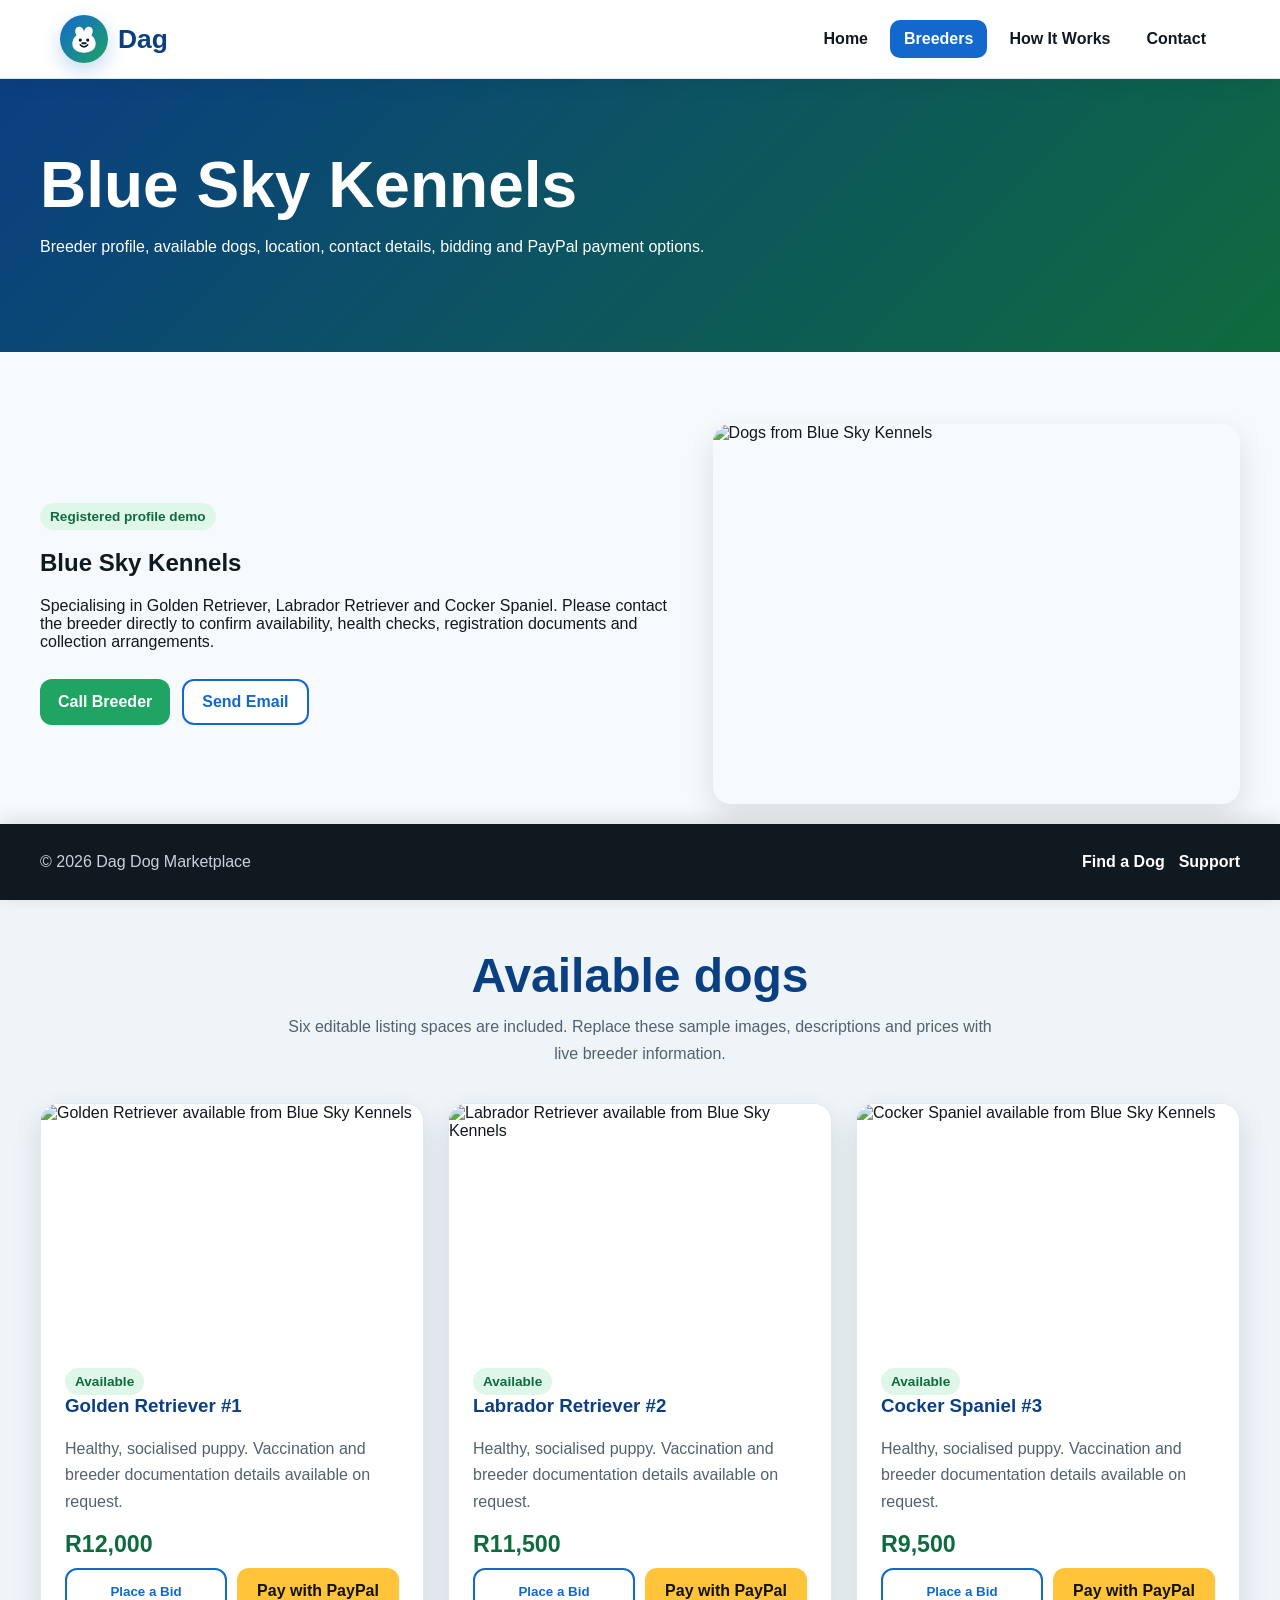
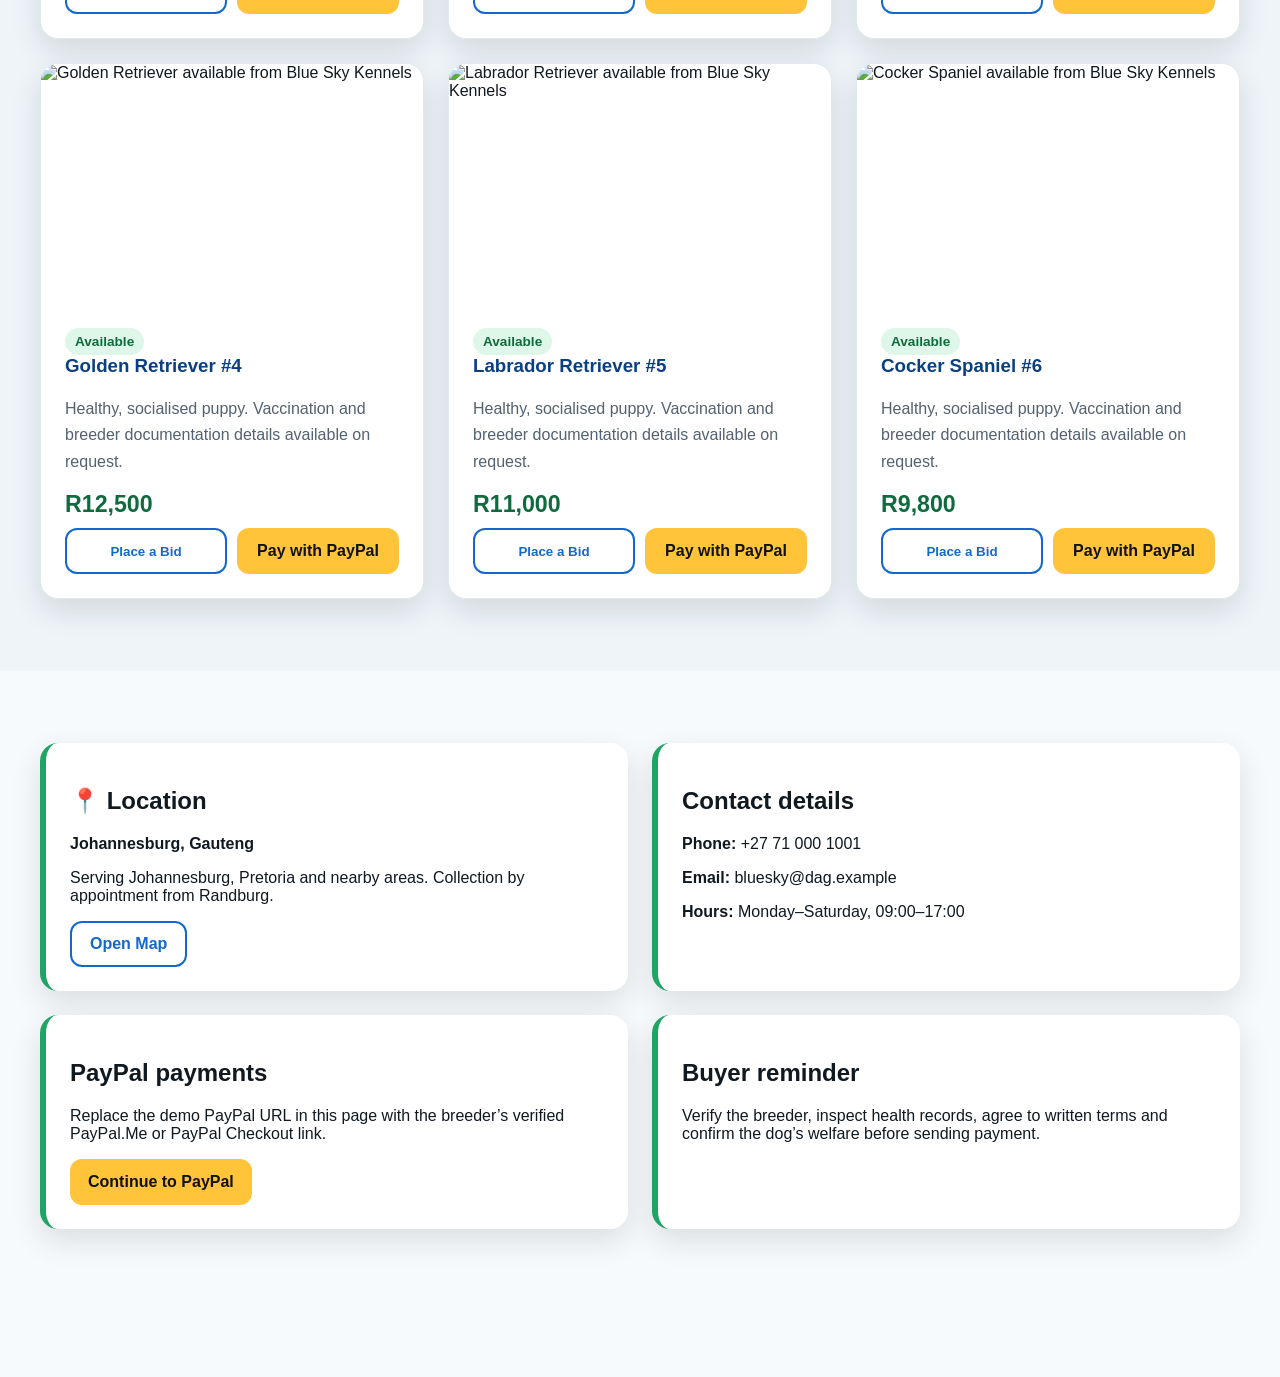
==== breeder-blue-sky.html @ 8dffbf64 "first commit" ====
<!doctype html><html lang="en"><head><meta charset="utf-8"><meta name="viewport" content="width=device-width,initial-scale=1"><title>Blue Sky Kennels | Dag</title><link rel="stylesheet" href="assets/styles.css"></head><body><div data-site-header></div><main><section class="page-banner"><div class="container"><h1>Blue Sky Kennels</h1><p>Breeder profile, available dogs, location, contact details, bidding and PayPal payment options.</p></div></section><section class="section"><div class="container"><div class="profile-header"><div><span class="badge">Registered profile demo</span><h2>Blue Sky Kennels</h2><p>Specialising in Golden Retriever, Labrador Retriever and Cocker Spaniel. Please contact the breeder directly to confirm availability, health checks, registration documents and collection arrangements.</p><div class="button-row"><a class="btn btn-primary" href="tel:+27710001001">Call Breeder</a><a class="btn btn-outline" href="mailto:bluesky@dag.example">Send Email</a></div></div><img src="https://images.unsplash.com/photo-1552053831-71594a27632d?auto=format&fit=crop&w=900&q=80" alt="Dogs from Blue Sky Kennels"></div></div></section><section class="section alt"><div class="container"><div class="section-title"><h2>Available dogs</h2><p>Six editable listing spaces are included. Replace these sample images, descriptions and prices with live breeder information.</p></div><div class="breed-grid"><article class="card dog-card"><img src="https://images.unsplash.com/photo-1552053831-71594a27632d?auto=format&fit=crop&w=900&q=80" alt="Golden Retriever available from Blue Sky Kennels"><div class="card-body"><span class="badge">Available</span><h3>Golden Retriever #1</h3><p>Healthy, socialised puppy. Vaccination and breeder documentation details available on request.</p><div class="price">R12,000</div><div class="dog-actions"><button class="btn btn-outline bid-button" data-dog="Golden Retriever #1" data-breeder="Blue Sky Kennels" data-price="12000">Place a Bid</button><a class="btn btn-paypal paypal-button" data-paypal-link="https://paypal.me/REPLACE" href="https://paypal.me/REPLACE" target="_blank" rel="noopener">Pay with PayPal</a></div></div></article><article class="card dog-card"><img src="https://images.unsplash.com/photo-1518717758536-85ae29035b6d?auto=format&fit=crop&w=900&q=80" alt="Labrador Retriever available from Blue Sky Kennels"><div class="card-body"><span class="badge">Available</span><h3>Labrador Retriever #2</h3><p>Healthy, socialised puppy. Vaccination and breeder documentation details available on request.</p><div class="price">R11,500</div><div class="dog-actions"><button class="btn btn-outline bid-button" data-dog="Labrador Retriever #2" data-breeder="Blue Sky Kennels" data-price="11500">Place a Bid</button><a class="btn btn-paypal paypal-button" data-paypal-link="https://paypal.me/REPLACE" href="https://paypal.me/REPLACE" target="_blank" rel="noopener">Pay with PayPal</a></div></div></article><article class="card dog-card"><img src="https://images.unsplash.com/photo-1537151608828-ea2b11777ee8?auto=format&fit=crop&w=900&q=80" alt="Cocker Spaniel available from Blue Sky Kennels"><div class="card-body"><span class="badge">Available</span><h3>Cocker Spaniel #3</h3><p>Healthy, socialised puppy. Vaccination and breeder documentation details available on request.</p><div class="price">R9,500</div><div class="dog-actions"><button class="btn btn-outline bid-button" data-dog="Cocker Spaniel #3" data-breeder="Blue Sky Kennels" data-price="9500">Place a Bid</button><a class="btn btn-paypal paypal-button" data-paypal-link="https://paypal.me/REPLACE" href="https://paypal.me/REPLACE" target="_blank" rel="noopener">Pay with PayPal</a></div></div></article><article class="card dog-card"><img src="https://images.unsplash.com/photo-1558788353-f76d92427f16?auto=format&fit=crop&w=900&q=80" alt="Golden Retriever available from Blue Sky Kennels"><div class="card-body"><span class="badge">Available</span><h3>Golden Retriever #4</h3><p>Healthy, socialised puppy. Vaccination and breeder documentation details available on request.</p><div class="price">R12,500</div><div class="dog-actions"><button class="btn btn-outline bid-button" data-dog="Golden Retriever #4" data-breeder="Blue Sky Kennels" data-price="12500">Place a Bid</button><a class="btn btn-paypal paypal-button" data-paypal-link="https://paypal.me/REPLACE" href="https://paypal.me/REPLACE" target="_blank" rel="noopener">Pay with PayPal</a></div></div></article><article class="card dog-card"><img src="https://images.unsplash.com/photo-1507146426996-ef05306b995a?auto=format&fit=crop&w=900&q=80" alt="Labrador Retriever available from Blue Sky Kennels"><div class="card-body"><span class="badge">Available</span><h3>Labrador Retriever #5</h3><p>Healthy, socialised puppy. Vaccination and breeder documentation details available on request.</p><div class="price">R11,000</div><div class="dog-actions"><button class="btn btn-outline bid-button" data-dog="Labrador Retriever #5" data-breeder="Blue Sky Kennels" data-price="11000">Place a Bid</button><a class="btn btn-paypal paypal-button" data-paypal-link="https://paypal.me/REPLACE" href="https://paypal.me/REPLACE" target="_blank" rel="noopener">Pay with PayPal</a></div></div></article><article class="card dog-card"><img src="https://images.unsplash.com/photo-1530281700549-e82e7bf110d6?auto=format&fit=crop&w=900&q=80" alt="Cocker Spaniel available from Blue Sky Kennels"><div class="card-body"><span class="badge">Available</span><h3>Cocker Spaniel #6</h3><p>Healthy, socialised puppy. Vaccination and breeder documentation details available on request.</p><div class="price">R9,800</div><div class="dog-actions"><button class="btn btn-outline bid-button" data-dog="Cocker Spaniel #6" data-breeder="Blue Sky Kennels" data-price="9800">Place a Bid</button><a class="btn btn-paypal paypal-button" data-paypal-link="https://paypal.me/REPLACE" href="https://paypal.me/REPLACE" target="_blank" rel="noopener">Pay with PayPal</a></div></div></article></div></div></section><section class="section"><div class="container grid grid-2"><div class="location-box"><h2>📍 Location</h2><p><strong>Johannesburg, Gauteng</strong></p><p>Serving Johannesburg, Pretoria and nearby areas. Collection by appointment from Randburg.</p><a class="btn btn-outline" href="https://www.google.com/maps/search/?api=1&query=Johannesburg,%20Gauteng" target="_blank" rel="noopener">Open Map</a></div><div class="contact-box"><h2>Contact details</h2><p><strong>Phone:</strong> +27 71 000 1001</p><p><strong>Email:</strong> bluesky@dag.example</p><p><strong>Hours:</strong> Monday–Saturday, 09:00–17:00</p></div><div class="payment-box"><h2>PayPal payments</h2><p>Replace the demo PayPal URL in this page with the breeder’s verified PayPal.Me or PayPal Checkout link.</p><a class="btn btn-paypal paypal-button" data-paypal-link="https://paypal.me/REPLACE" href="https://paypal.me/REPLACE" target="_blank" rel="noopener">Continue to PayPal</a></div><div class="contact-box"><h2>Buyer reminder</h2><p>Verify the breeder, inspect health records, agree to written terms and confirm the dog’s welfare before sending payment.</p></div></div></section></main><div data-site-footer></div>
<div class="modal" id="bidModal" aria-hidden="true"><div class="modal-content"><button class="modal-close" data-close-modal aria-label="Close">×</button><h2>Place a Bid</h2><form id="bidForm"><div class="form-grid"><div class="form-group full"><label for="bidDog">Dog</label><input id="bidDog" readonly></div><div class="form-group full"><label for="bidBreeder">Breeder</label><input id="bidBreeder" readonly></div><div class="form-group"><label for="bidName">Your name</label><input id="bidName" required></div><div class="form-group"><label for="bidEmail">Your email</label><input id="bidEmail" type="email" required></div><div class="form-group full"><label for="bidAmount">Bid amount (R)</label><input id="bidAmount" type="number" step="100" required></div><div class="form-group full"><label for="bidMessage">Message</label><textarea id="bidMessage" placeholder="Add any questions for the breeder"></textarea></div><div class="form-group full"><button class="btn btn-primary" type="submit">Submit Bid</button></div></div></form></div></div>
<script src="assets/components.js"></script><script>renderLayout('breeders')</script><script src="assets/script.js"></script></body></html>
---- assets/styles.css ----
:root {
  --blue: #1368ce;
  --blue-dark: #0a3f82;
  --green: #1fa463;
  --green-dark: #0f6b3d;
  --black: #101820;
  --white: #ffffff;
  --muted: #eef4f8;
  --text-soft: #536170;
  --shadow: 0 12px 30px rgba(16, 24, 32, 0.12);
  --radius: 18px;
}

* { box-sizing: border-box; }
html { scroll-behavior: smooth; }
body {
  margin: 0;
  font-family: Arial, Helvetica, sans-serif;
  color: var(--black);
  background: #f7fafc;
  padding-top: 78px;
  padding-bottom: 76px;
}
img { max-width: 100%; display: block; }
a { color: inherit; }

.site-header {
  position: fixed;
  inset: 0 0 auto 0;
  z-index: 1000;
  background: rgba(255,255,255,.97);
  border-bottom: 1px solid #dbe5ed;
  box-shadow: 0 4px 20px rgba(0,0,0,.06);
}
.navbar {
  max-width: 1200px;
  min-height: 78px;
  margin: auto;
  padding: 0 20px;
  display: flex;
  align-items: center;
  justify-content: space-between;
  gap: 24px;
}
.brand {
  display: inline-flex;
  align-items: center;
  gap: 10px;
  text-decoration: none;
  font-size: 1.65rem;
  font-weight: 900;
  color: var(--blue-dark);
}
.logo-mark {
  width: 48px;
  height: 48px;
  border-radius: 50%;
  background: linear-gradient(135deg, var(--blue), var(--green));
  display: grid;
  place-items: center;
  box-shadow: 0 8px 20px rgba(19,104,206,.24);
}
.logo-mark svg { width: 34px; height: 34px; }
.nav-toggle {
  display: none;
  border: 0;
  border-radius: 10px;
  padding: 10px 12px;
  background: var(--black);
  color: white;
  font-size: 1.2rem;
  cursor: pointer;
}
.nav-links { display: flex; align-items: center; gap: 8px; }
.nav-links a {
  text-decoration: none;
  padding: 10px 14px;
  border-radius: 10px;
  font-weight: 700;
}
.nav-links a:hover, .nav-links a.active { background: var(--blue); color: white; }

main { min-height: calc(100vh - 154px); }
.container { width: min(1200px, calc(100% - 32px)); margin: auto; }
.hero {
  min-height: 560px;
  display: grid;
  align-items: center;
  background:
    linear-gradient(90deg, rgba(10,63,130,.95), rgba(15,107,61,.78)),
    url('https://images.unsplash.com/photo-1552053831-71594a27632d?auto=format&fit=crop&w=1600&q=80') center/cover;
  color: white;
}
.hero-content { max-width: 720px; padding: 80px 0; }
.eyebrow { text-transform: uppercase; letter-spacing: .14em; font-weight: 800; color: #b8f3d2; }
h1 { font-size: clamp(2.6rem, 7vw, 5rem); line-height: .98; margin: 12px 0 18px; }
.hero p { font-size: clamp(1rem, 2vw, 1.25rem); line-height: 1.7; }
.button-row { display: flex; flex-wrap: wrap; gap: 12px; margin-top: 28px; }
.btn {
  display: inline-flex;
  justify-content: center;
  align-items: center;
  gap: 8px;
  min-height: 46px;
  padding: 12px 18px;
  border-radius: 12px;
  border: 0;
  text-decoration: none;
  font-weight: 800;
  cursor: pointer;
}
.btn-primary { background: var(--green); color: white; }
.btn-secondary { background: white; color: var(--blue-dark); }
.btn-dark { background: var(--black); color: white; }
.btn-outline { border: 2px solid var(--blue); color: var(--blue); background: white; }
.btn-paypal { background: #ffc439; color: #111; }
.btn:hover { transform: translateY(-1px); filter: brightness(.98); }

.section { padding: 72px 0; }
.section.alt { background: var(--muted); }
.section-title { text-align: center; margin-bottom: 36px; }
.section-title h2 { font-size: clamp(2rem, 4vw, 3rem); margin: 0 0 10px; color: var(--blue-dark); }
.section-title p { margin: 0 auto; color: var(--text-soft); max-width: 720px; line-height: 1.7; }

.grid { display: grid; gap: 24px; }
.grid-3 { grid-template-columns: repeat(3, 1fr); }
.grid-2 { grid-template-columns: repeat(2, 1fr); }
.card {
  background: white;
  border-radius: var(--radius);
  box-shadow: var(--shadow);
  overflow: hidden;
  border: 1px solid #e2eaf0;
}
.card-body { padding: 24px; }
.card h3 { margin-top: 0; color: var(--blue-dark); }
.card p { color: var(--text-soft); line-height: 1.65; }
.feature-card { padding: 28px; }
.icon-circle {
  width: 54px; height: 54px; border-radius: 50%;
  display: grid; place-items: center; background: #e8f3ff; font-size: 1.5rem; margin-bottom: 16px;
}

.breeder-card img { width: 100%; height: 250px; object-fit: cover; }
.meta { display: grid; gap: 8px; margin: 16px 0; color: var(--text-soft); }
.meta strong { color: var(--black); }
.badge {
  display: inline-flex;
  padding: 6px 10px;
  border-radius: 999px;
  background: #dff7e9;
  color: var(--green-dark);
  font-size: .85rem;
  font-weight: 800;
}

.page-banner {
  padding: 76px 0;
  color: white;
  background: linear-gradient(135deg, var(--blue-dark), var(--green-dark));
}
.page-banner h1 { margin: 0 0 12px; font-size: clamp(2.3rem, 5vw, 4rem); }
.page-banner p { max-width: 760px; line-height: 1.7; }

.profile-header { display: grid; grid-template-columns: 1.1fr .9fr; gap: 28px; align-items: center; }
.profile-header img { width: 100%; height: 380px; object-fit: cover; border-radius: var(--radius); box-shadow: var(--shadow); }
.location-box, .contact-box, .payment-box {
  padding: 24px;
  background: white;
  border-radius: var(--radius);
  box-shadow: var(--shadow);
  border-left: 6px solid var(--green);
}

.breed-grid { display: grid; grid-template-columns: repeat(3, 1fr); gap: 24px; }
.dog-card img { width: 100%; height: 240px; object-fit: cover; }
.price { font-size: 1.45rem; font-weight: 900; color: var(--green-dark); margin: 10px 0; }
.dog-actions { display: grid; grid-template-columns: 1fr 1fr; gap: 10px; }

.form-grid { display: grid; grid-template-columns: 1fr 1fr; gap: 16px; }
.form-group { display: grid; gap: 7px; }
.form-group.full { grid-column: 1 / -1; }
label { font-weight: 800; }
input, select, textarea {
  width: 100%;
  padding: 13px 14px;
  border: 1px solid #cbd8e2;
  border-radius: 10px;
  font: inherit;
  background: white;
}
textarea { min-height: 120px; resize: vertical; }
.notice { padding: 14px 16px; border-radius: 10px; background: #fff6d8; color: #6a5200; line-height: 1.5; }

.modal {
  display: none;
  position: fixed;
  inset: 0;
  z-index: 2000;
  background: rgba(16,24,32,.72);
  padding: 20px;
  align-items: center;
  justify-content: center;
}
.modal.open { display: flex; }
.modal-content { width: min(560px, 100%); max-height: 90vh; overflow: auto; background: white; border-radius: 18px; padding: 26px; position: relative; }
.modal-close { position: absolute; top: 12px; right: 12px; border: 0; background: var(--black); color: white; width: 36px; height: 36px; border-radius: 50%; cursor: pointer; }

.site-footer {
  position: fixed;
  inset: auto 0 0 0;
  z-index: 999;
  background: var(--black);
  color: white;
  min-height: 76px;
  box-shadow: 0 -4px 18px rgba(0,0,0,.12);
}
.footer-inner {
  width: min(1200px, calc(100% - 32px));
  min-height: 76px;
  margin: auto;
  display: flex;
  align-items: center;
  justify-content: space-between;
  gap: 20px;
}
.footer-inner p { margin: 0; color: #c7d2dc; }
.footer-links { display: flex; gap: 14px; flex-wrap: wrap; }
.footer-links a { color: white; text-decoration: none; font-weight: 700; }

@media (max-width: 900px) {
  .grid-3, .breed-grid { grid-template-columns: repeat(2, 1fr); }
  .profile-header { grid-template-columns: 1fr; }
  .nav-toggle { display: inline-block; }
  .nav-links {
    position: absolute;
    top: 78px;
    left: 0;
    right: 0;
    display: none;
    flex-direction: column;
    align-items: stretch;
    padding: 14px 20px 20px;
    background: white;
    border-bottom: 1px solid #dbe5ed;
  }
  .nav-links.open { display: flex; }
}

@media (max-width: 640px) {
  body { padding-bottom: 112px; }
  .hero { min-height: 500px; }
  .section { padding: 52px 0; }
  .grid-3, .grid-2, .breed-grid, .form-grid { grid-template-columns: 1fr; }
  .form-group.full { grid-column: auto; }
  .dog-actions { grid-template-columns: 1fr; }
  .footer-inner { min-height: 112px; flex-direction: column; justify-content: center; text-align: center; padding: 12px 0; }
}
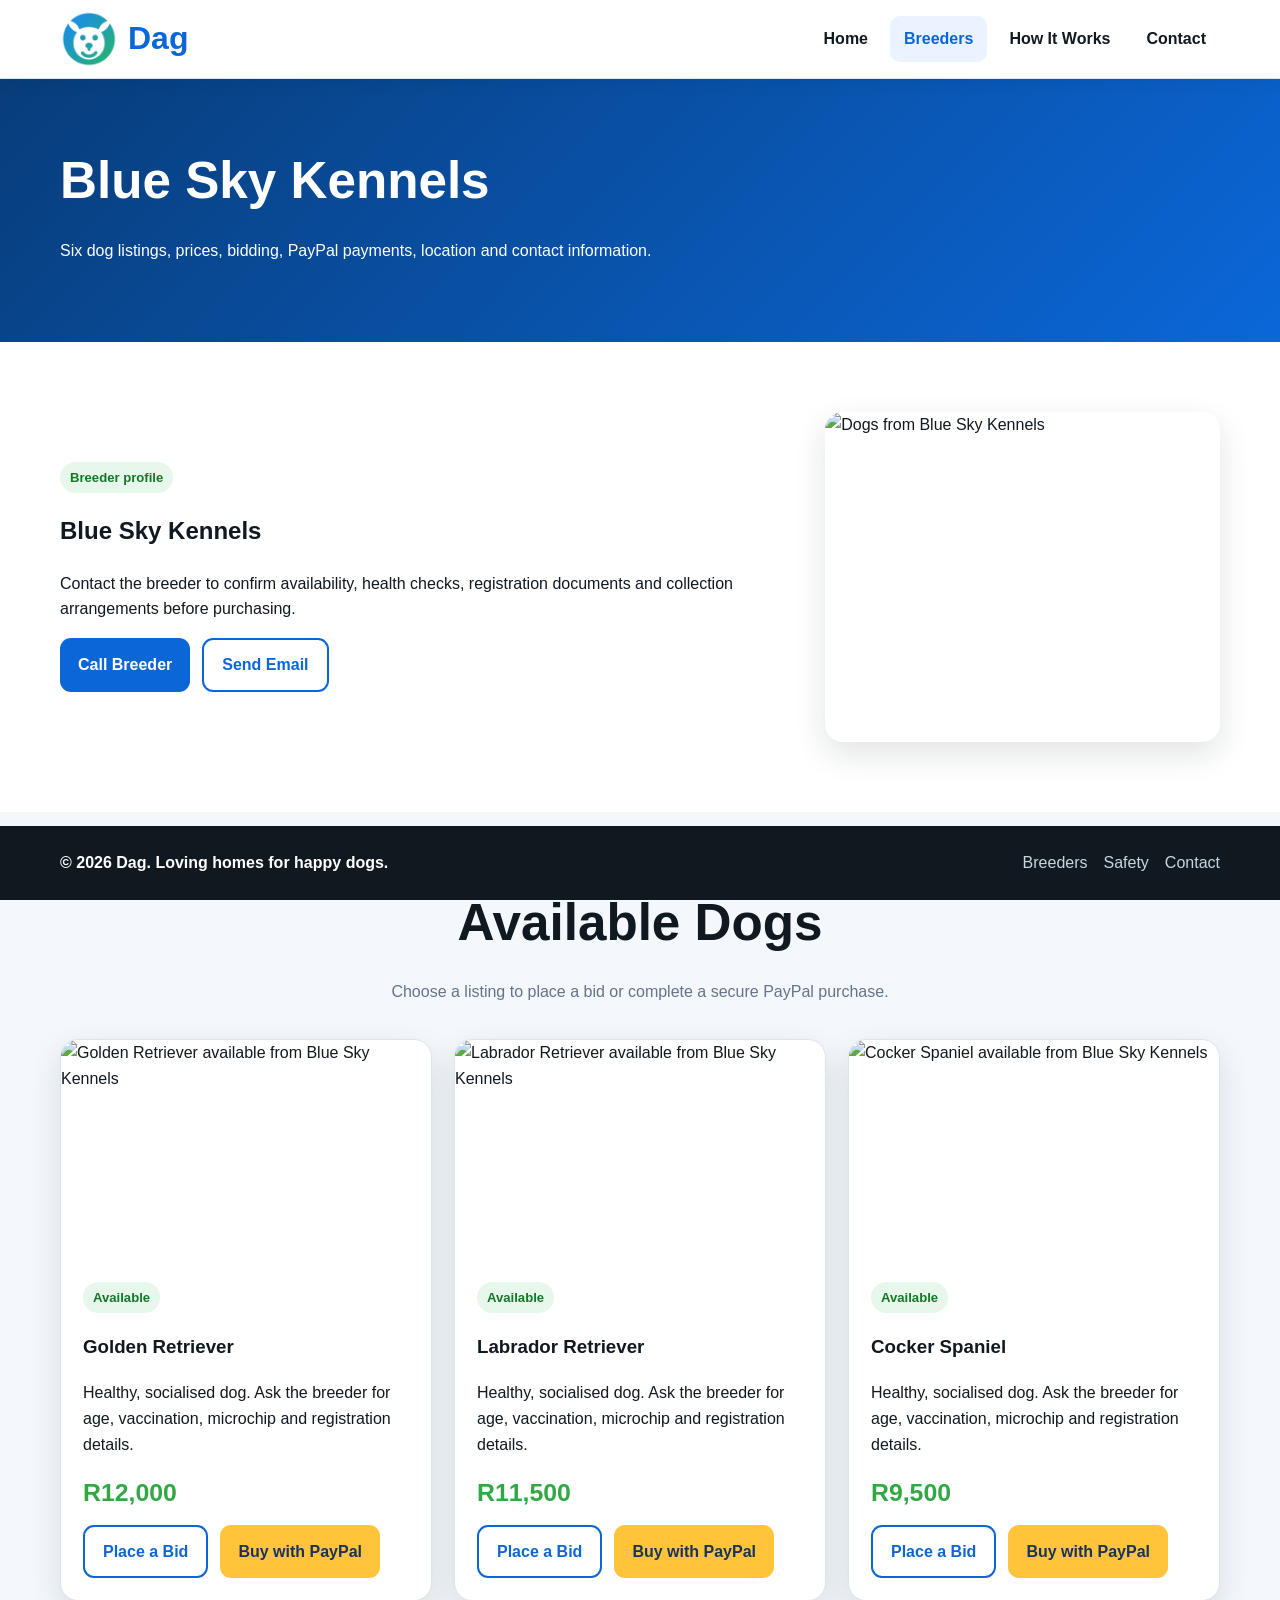
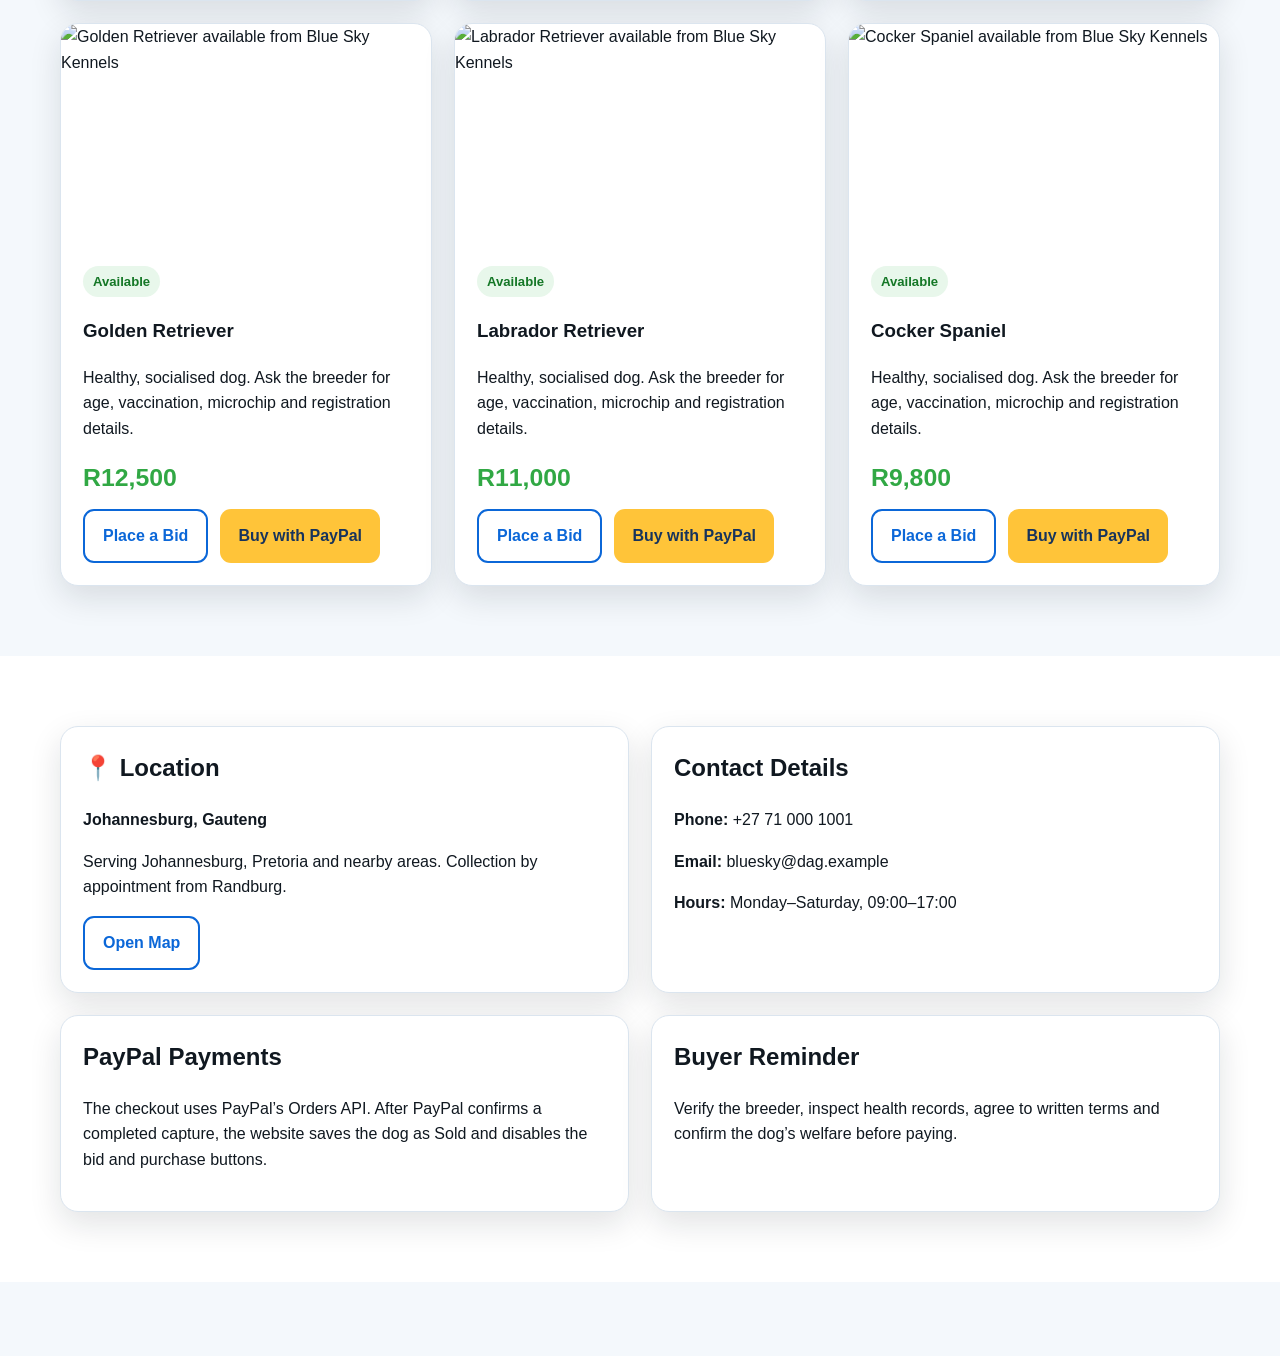
==== commit 42a92e02: "logo" ====
--- a/breeder-blue-sky.html
+++ b/breeder-blue-sky.html
@@ -1,3 +1 @@
-<!doctype html><html lang="en"><head><meta charset="utf-8"><meta name="viewport" content="width=device-width,initial-scale=1"><title>Blue Sky Kennels | Dag</title><link rel="stylesheet" href="assets/styles.css"></head><body><div data-site-header></div><main><section class="page-banner"><div class="container"><h1>Blue Sky Kennels</h1><p>Breeder profile, available dogs, location, contact details, bidding and PayPal payment options.</p></div></section><section class="section"><div class="container"><div class="profile-header"><div><span class="badge">Registered profile demo</span><h2>Blue Sky Kennels</h2><p>Specialising in Golden Retriever, Labrador Retriever and Cocker Spaniel. Please contact the breeder directly to confirm availability, health checks, registration documents and collection arrangements.</p><div class="button-row"><a class="btn btn-primary" href="tel:+27710001001">Call Breeder</a><a class="btn btn-outline" href="mailto:bluesky@dag.example">Send Email</a></div></div><img src="https://images.unsplash.com/photo-1552053831-71594a27632d?auto=format&fit=crop&w=900&q=80" alt="Dogs from Blue Sky Kennels"></div></div></section><section class="section alt"><div class="container"><div class="section-title"><h2>Available dogs</h2><p>Six editable listing spaces are included. Replace these sample images, descriptions and prices with live breeder information.</p></div><div class="breed-grid"><article class="card dog-card"><img src="https://images.unsplash.com/photo-1552053831-71594a27632d?auto=format&fit=crop&w=900&q=80" alt="Golden Retriever available from Blue Sky Kennels"><div class="card-body"><span class="badge">Available</span><h3>Golden Retriever #1</h3><p>Healthy, socialised puppy. Vaccination and breeder documentation details available on request.</p><div class="price">R12,000</div><div class="dog-actions"><button class="btn btn-outline bid-button" data-dog="Golden Retriever #1" data-breeder="Blue Sky Kennels" data-price="12000">Place a Bid</button><a class="btn btn-paypal paypal-button" data-paypal-link="https://paypal.me/REPLACE" href="https://paypal.me/REPLACE" target="_blank" rel="noopener">Pay with PayPal</a></div></div></article><article class="card dog-card"><img src="https://images.unsplash.com/photo-1518717758536-85ae29035b6d?auto=format&fit=crop&w=900&q=80" alt="Labrador Retriever available from Blue Sky Kennels"><div class="card-body"><span class="badge">Available</span><h3>Labrador Retriever #2</h3><p>Healthy, socialised puppy. Vaccination and breeder documentation details available on request.</p><div class="price">R11,500</div><div class="dog-actions"><button class="btn btn-outline bid-button" data-dog="Labrador Retriever #2" data-breeder="Blue Sky Kennels" data-price="11500">Place a Bid</button><a class="btn btn-paypal paypal-button" data-paypal-link="https://paypal.me/REPLACE" href="https://paypal.me/REPLACE" target="_blank" rel="noopener">Pay with PayPal</a></div></div></article><article class="card dog-card"><img src="https://images.unsplash.com/photo-1537151608828-ea2b11777ee8?auto=format&fit=crop&w=900&q=80" alt="Cocker Spaniel available from Blue Sky Kennels"><div class="card-body"><span class="badge">Available</span><h3>Cocker Spaniel #3</h3><p>Healthy, socialised puppy. Vaccination and breeder documentation details available on request.</p><div class="price">R9,500</div><div class="dog-actions"><button class="btn btn-outline bid-button" data-dog="Cocker Spaniel #3" data-breeder="Blue Sky Kennels" data-price="9500">Place a Bid</button><a class="btn btn-paypal paypal-button" data-paypal-link="https://paypal.me/REPLACE" href="https://paypal.me/REPLACE" target="_blank" rel="noopener">Pay with PayPal</a></div></div></article><article class="card dog-card"><img src="https://images.unsplash.com/photo-1558788353-f76d92427f16?auto=format&fit=crop&w=900&q=80" alt="Golden Retriever available from Blue Sky Kennels"><div class="card-body"><span class="badge">Available</span><h3>Golden Retriever #4</h3><p>Healthy, socialised puppy. Vaccination and breeder documentation details available on request.</p><div class="price">R12,500</div><div class="dog-actions"><button class="btn btn-outline bid-button" data-dog="Golden Retriever #4" data-breeder="Blue Sky Kennels" data-price="12500">Place a Bid</button><a class="btn btn-paypal paypal-button" data-paypal-link="https://paypal.me/REPLACE" href="https://paypal.me/REPLACE" target="_blank" rel="noopener">Pay with PayPal</a></div></div></article><article class="card dog-card"><img src="https://images.unsplash.com/photo-1507146426996-ef05306b995a?auto=format&fit=crop&w=900&q=80" alt="Labrador Retriever available from Blue Sky Kennels"><div class="card-body"><span class="badge">Available</span><h3>Labrador Retriever #5</h3><p>Healthy, socialised puppy. Vaccination and breeder documentation details available on request.</p><div class="price">R11,000</div><div class="dog-actions"><button class="btn btn-outline bid-button" data-dog="Labrador Retriever #5" data-breeder="Blue Sky Kennels" data-price="11000">Place a Bid</button><a class="btn btn-paypal paypal-button" data-paypal-link="https://paypal.me/REPLACE" href="https://paypal.me/REPLACE" target="_blank" rel="noopener">Pay with PayPal</a></div></div></article><article class="card dog-card"><img src="https://images.unsplash.com/photo-1530281700549-e82e7bf110d6?auto=format&fit=crop&w=900&q=80" alt="Cocker Spaniel available from Blue Sky Kennels"><div class="card-body"><span class="badge">Available</span><h3>Cocker Spaniel #6</h3><p>Healthy, socialised puppy. Vaccination and breeder documentation details available on request.</p><div class="price">R9,800</div><div class="dog-actions"><button class="btn btn-outline bid-button" data-dog="Cocker Spaniel #6" data-breeder="Blue Sky Kennels" data-price="9800">Place a Bid</button><a class="btn btn-paypal paypal-button" data-paypal-link="https://paypal.me/REPLACE" href="https://paypal.me/REPLACE" target="_blank" rel="noopener">Pay with PayPal</a></div></div></article></div></div></section><section class="section"><div class="container grid grid-2"><div class="location-box"><h2>📍 Location</h2><p><strong>Johannesburg, Gauteng</strong></p><p>Serving Johannesburg, Pretoria and nearby areas. Collection by appointment from Randburg.</p><a class="btn btn-outline" href="https://www.google.com/maps/search/?api=1&query=Johannesburg,%20Gauteng" target="_blank" rel="noopener">Open Map</a></div><div class="contact-box"><h2>Contact details</h2><p><strong>Phone:</strong> +27 71 000 1001</p><p><strong>Email:</strong> bluesky@dag.example</p><p><strong>Hours:</strong> Monday–Saturday, 09:00–17:00</p></div><div class="payment-box"><h2>PayPal payments</h2><p>Replace the demo PayPal URL in this page with the breeder’s verified PayPal.Me or PayPal Checkout link.</p><a class="btn btn-paypal paypal-button" data-paypal-link="https://paypal.me/REPLACE" href="https://paypal.me/REPLACE" target="_blank" rel="noopener">Continue to PayPal</a></div><div class="contact-box"><h2>Buyer reminder</h2><p>Verify the breeder, inspect health records, agree to written terms and confirm the dog’s welfare before sending payment.</p></div></div></section></main><div data-site-footer></div>
-<div class="modal" id="bidModal" aria-hidden="true"><div class="modal-content"><button class="modal-close" data-close-modal aria-label="Close">×</button><h2>Place a Bid</h2><form id="bidForm"><div class="form-grid"><div class="form-group full"><label for="bidDog">Dog</label><input id="bidDog" readonly></div><div class="form-group full"><label for="bidBreeder">Breeder</label><input id="bidBreeder" readonly></div><div class="form-group"><label for="bidName">Your name</label><input id="bidName" required></div><div class="form-group"><label for="bidEmail">Your email</label><input id="bidEmail" type="email" required></div><div class="form-group full"><label for="bidAmount">Bid amount (R)</label><input id="bidAmount" type="number" step="100" required></div><div class="form-group full"><label for="bidMessage">Message</label><textarea id="bidMessage" placeholder="Add any questions for the breeder"></textarea></div><div class="form-group full"><button class="btn btn-primary" type="submit">Submit Bid</button></div></div></form></div></div>
-<script src="assets/components.js"></script><script>renderLayout('breeders')</script><script src="assets/script.js"></script></body></html>+<!doctype html><html lang="en"><head><meta charset="utf-8"><meta name="viewport" content="width=device-width,initial-scale=1"><meta name="description" content="Dag dog marketplace"><title>Blue Sky Kennels | Dag</title><link rel="stylesheet" href="assets/styles.css"></head><body><div data-site-header></div><main><section class="page-banner"><div class="container"><h1>Blue Sky Kennels</h1><p>Six dog listings, prices, bidding, PayPal payments, location and contact information.</p></div></section><section class="section alt"><div class="container"><div class="profile-header"><div><span class="badge">Breeder profile</span><h2>Blue Sky Kennels</h2><p>Contact the breeder to confirm availability, health checks, registration documents and collection arrangements before purchasing.</p><div class="button-row"><a class="btn btn-primary" href="tel:+27710001001">Call Breeder</a><a class="btn btn-outline" href="mailto:bluesky@dag.example">Send Email</a></div></div><img src="https://images.unsplash.com/photo-1552053831-71594a27632d?auto=format&fit=crop&w=1000&q=80" alt="Dogs from Blue Sky Kennels"></div></div></section><section class="section"><div class="container"><div class="section-title"><h2>Available Dogs</h2><p>Choose a listing to place a bid or complete a secure PayPal purchase.</p></div><div class="breed-grid"><article class="card dog-card" data-dog-id="blue-1"><img src="https://images.unsplash.com/photo-1552053831-71594a27632d?auto=format&fit=crop&w=900&q=80" alt="Golden Retriever available from Blue Sky Kennels"><div class="card-body"><span class="badge">Available</span><h3>Golden Retriever</h3><p>Healthy, socialised dog. Ask the breeder for age, vaccination, microchip and registration details.</p><div class="price">R12,000</div><div class="dog-actions"><button class="btn btn-outline" data-bid="blue-1" data-name="Golden Retriever" data-price="12000">Place a Bid</button><button class="btn btn-paypal" data-buy="blue-1" data-name="Golden Retriever" data-price="12000">Buy with PayPal</button></div></div></article><article class="card dog-card" data-dog-id="blue-2"><img src="https://images.unsplash.com/photo-1518717758536-85ae29035b6d?auto=format&fit=crop&w=900&q=80" alt="Labrador Retriever available from Blue Sky Kennels"><div class="card-body"><span class="badge">Available</span><h3>Labrador Retriever</h3><p>Healthy, socialised dog. Ask the breeder for age, vaccination, microchip and registration details.</p><div class="price">R11,500</div><div class="dog-actions"><button class="btn btn-outline" data-bid="blue-2" data-name="Labrador Retriever" data-price="11500">Place a Bid</button><button class="btn btn-paypal" data-buy="blue-2" data-name="Labrador Retriever" data-price="11500">Buy with PayPal</button></div></div></article><article class="card dog-card" data-dog-id="blue-3"><img src="https://images.unsplash.com/photo-1537151608828-ea2b11777ee8?auto=format&fit=crop&w=900&q=80" alt="Cocker Spaniel available from Blue Sky Kennels"><div class="card-body"><span class="badge">Available</span><h3>Cocker Spaniel</h3><p>Healthy, socialised dog. Ask the breeder for age, vaccination, microchip and registration details.</p><div class="price">R9,500</div><div class="dog-actions"><button class="btn btn-outline" data-bid="blue-3" data-name="Cocker Spaniel" data-price="9500">Place a Bid</button><button class="btn btn-paypal" data-buy="blue-3" data-name="Cocker Spaniel" data-price="9500">Buy with PayPal</button></div></div></article><article class="card dog-card" data-dog-id="blue-4"><img src="https://images.unsplash.com/photo-1558788353-f76d92427f16?auto=format&fit=crop&w=900&q=80" alt="Golden Retriever available from Blue Sky Kennels"><div class="card-body"><span class="badge">Available</span><h3>Golden Retriever</h3><p>Healthy, socialised dog. Ask the breeder for age, vaccination, microchip and registration details.</p><div class="price">R12,500</div><div class="dog-actions"><button class="btn btn-outline" data-bid="blue-4" data-name="Golden Retriever" data-price="12500">Place a Bid</button><button class="btn btn-paypal" data-buy="blue-4" data-name="Golden Retriever" data-price="12500">Buy with PayPal</button></div></div></article><article class="card dog-card" data-dog-id="blue-5"><img src="https://images.unsplash.com/photo-1507146426996-ef05306b995a?auto=format&fit=crop&w=900&q=80" alt="Labrador Retriever available from Blue Sky Kennels"><div class="card-body"><span class="badge">Available</span><h3>Labrador Retriever</h3><p>Healthy, socialised dog. Ask the breeder for age, vaccination, microchip and registration details.</p><div class="price">R11,000</div><div class="dog-actions"><button class="btn btn-outline" data-bid="blue-5" data-name="Labrador Retriever" data-price="11000">Place a Bid</button><button class="btn btn-paypal" data-buy="blue-5" data-name="Labrador Retriever" data-price="11000">Buy with PayPal</button></div></div></article><article class="card dog-card" data-dog-id="blue-6"><img src="https://images.unsplash.com/photo-1530281700549-e82e7bf110d6?auto=format&fit=crop&w=900&q=80" alt="Cocker Spaniel available from Blue Sky Kennels"><div class="card-body"><span class="badge">Available</span><h3>Cocker Spaniel</h3><p>Healthy, socialised dog. Ask the breeder for age, vaccination, microchip and registration details.</p><div class="price">R9,800</div><div class="dog-actions"><button class="btn btn-outline" data-bid="blue-6" data-name="Cocker Spaniel" data-price="9800">Place a Bid</button><button class="btn btn-paypal" data-buy="blue-6" data-name="Cocker Spaniel" data-price="9800">Buy with PayPal</button></div></div></article></div></div></section><section class="section alt"><div class="container details-grid"><div class="info-box"><h2>📍 Location</h2><p><strong>Johannesburg, Gauteng</strong></p><p>Serving Johannesburg, Pretoria and nearby areas. Collection by appointment from Randburg.</p><a class="btn btn-outline" target="_blank" rel="noopener" href="https://www.google.com/maps/search/?api=1&query=Johannesburg,%20Gauteng">Open Map</a></div><div class="info-box"><h2>Contact Details</h2><p><strong>Phone:</strong> +27 71 000 1001</p><p><strong>Email:</strong> bluesky@dag.example</p><p><strong>Hours:</strong> Monday–Saturday, 09:00–17:00</p></div><div class="info-box"><h2>PayPal Payments</h2><p>The checkout uses PayPal’s Orders API. After PayPal confirms a completed capture, the website saves the dog as Sold and disables the bid and purchase buttons.</p></div><div class="info-box"><h2>Buyer Reminder</h2><p>Verify the breeder, inspect health records, agree to written terms and confirm the dog’s welfare before paying.</p></div></div></section></main><div data-site-footer></div><div class="modal" id="bidModal"><div class="modal-card"><button class="modal-close" data-close-modal>×</button><h2>Place a Bid</h2><form id="bidForm"><input type="hidden" id="bidDogId" name="bidDogId"><div class="form-grid"><div class="form-group full"><label>Dog</label><input id="bidDog" readonly></div><div class="form-group"><label>Your name</label><input id="bidName" name="bidName" required></div><div class="form-group"><label>Your email</label><input id="bidEmail" name="bidEmail" type="email" required></div><div class="form-group full"><label>Bid amount (R)</label><input id="bidAmount" name="bidAmount" type="number" min="1" required></div><div class="form-group full"><label>Message</label><textarea id="bidMessage" name="bidMessage" rows="4"></textarea></div><div class="form-group full"><button class="btn btn-primary">Submit Bid</button></div></div><p id="bidMessageBox" class="notice"></p></form></div></div><div class="modal" id="paymentModal"><div class="modal-card"><button class="modal-close" data-close-modal>×</button><h2 id="paymentTitle">Pay with PayPal</h2><p id="paymentMessage" class="notice"></p><div id="paypalButtons"></div></div></div><script src="assets/components.js"></script><script>renderLayout('breeders')</script><script src="assets/script.js"></script></body></html>
--- a/assets/styles.css
+++ b/assets/styles.css
@@ -1,258 +1,13 @@
-:root {
-  --blue: #1368ce;
-  --blue-dark: #0a3f82;
-  --green: #1fa463;
-  --green-dark: #0f6b3d;
-  --black: #101820;
-  --white: #ffffff;
-  --muted: #eef4f8;
-  --text-soft: #536170;
-  --shadow: 0 12px 30px rgba(16, 24, 32, 0.12);
-  --radius: 18px;
-}
+:root{--blue:#0b67d8;--blue-dark:#083d7a;--green:#31a844;--black:#101820;--white:#fff;--soft:#f4f8fc;--muted:#64748b;--line:#dbe5ef;--danger:#c62828;--shadow:0 12px 32px rgba(16,24,32,.12);--radius:18px}
+*{box-sizing:border-box}html{scroll-behavior:smooth}body{margin:0;font-family:Arial,Helvetica,sans-serif;background:var(--soft);color:var(--black);line-height:1.6;padding-top:78px;padding-bottom:74px}img{max-width:100%;display:block}a{text-decoration:none;color:inherit}button,input,textarea{font:inherit}.container{width:min(1160px,92%);margin:auto}.site-header{position:fixed;top:0;left:0;right:0;z-index:1000;background:#fff;border-bottom:1px solid var(--line);box-shadow:0 4px 16px rgba(0,0,0,.06)}.nav{height:78px;display:flex;align-items:center;justify-content:space-between;gap:20px}.brand{display:flex;align-items:center;gap:10px;font-size:2rem;font-weight:800;color:var(--blue)}.brand img{width:58px;height:58px;object-fit:contain;border-radius:50%}.nav-links{display:flex;align-items:center;gap:8px}.nav-links a{padding:10px 14px;border-radius:10px;font-weight:700}.nav-links a:hover,.nav-links a.active{background:#eaf3ff;color:var(--blue)}.menu-toggle{display:none;border:0;background:var(--blue);color:white;border-radius:10px;padding:8px 12px;font-size:1.35rem}.hero{min-height:570px;display:grid;place-items:center;background:linear-gradient(90deg,rgba(4,38,76,.93),rgba(4,38,76,.55)),url('https://images.unsplash.com/photo-1552053831-71594a27632d?auto=format&fit=crop&w=1800&q=85') center/cover}.hero-content{color:#fff;max-width:720px;margin-left:8%}.eyebrow{display:inline-block;background:rgba(49,168,68,.2);border:1px solid rgba(255,255,255,.3);padding:7px 12px;border-radius:999px;font-weight:700}.hero h1{font-size:clamp(2.4rem,6vw,5.3rem);line-height:1.05;margin:.4em 0 .2em}.hero h1 span{color:#58cf67}.hero p{font-size:1.18rem;max-width:650px}.button-row,.dog-actions{display:flex;flex-wrap:wrap;gap:12px}.btn{display:inline-flex;align-items:center;justify-content:center;border:0;border-radius:11px;padding:12px 18px;font-weight:800;cursor:pointer;transition:.2s}.btn:hover{transform:translateY(-2px)}.btn-primary{background:var(--blue);color:#fff}.btn-green{background:var(--green);color:#fff}.btn-outline{border:2px solid var(--blue);color:var(--blue);background:#fff}.btn-paypal{background:#ffc439;color:#17335c}.btn:disabled{opacity:.55;cursor:not-allowed;transform:none}.section{padding:70px 0}.section.alt{background:#fff}.section-title{text-align:center;max-width:720px;margin:0 auto 34px}.section-title h2,.page-banner h1{font-size:clamp(2rem,4vw,3.4rem);margin:0 0 10px}.section-title p{color:var(--muted)}.grid{display:grid;gap:24px}.grid-2{grid-template-columns:repeat(2,1fr)}.grid-3{grid-template-columns:repeat(3,1fr)}.card,.info-box{background:#fff;border:1px solid var(--line);border-radius:var(--radius);box-shadow:var(--shadow);overflow:hidden}.card-body,.info-box{padding:22px}.card img{width:100%;height:220px;object-fit:cover}.feature-card{padding:28px}.feature-card .icon{font-size:2.2rem}.badge{display:inline-flex;padding:5px 10px;border-radius:999px;background:#e8f7eb;color:#147726;font-size:.82rem;font-weight:800}.price{font-size:1.55rem;font-weight:900;color:var(--green);margin:12px 0}.page-banner{padding:62px 0;background:linear-gradient(135deg,var(--blue-dark),var(--blue));color:#fff}.profile-header{display:grid;grid-template-columns:1.3fr .7fr;gap:32px;align-items:center}.profile-header img{border-radius:var(--radius);height:330px;width:100%;object-fit:cover;box-shadow:var(--shadow)}.breed-grid{display:grid;grid-template-columns:repeat(3,1fr);gap:22px}.dog-card{position:relative}.dog-card.sold{filter:grayscale(.25)}.dog-card.sold:after{content:'SOLD';position:absolute;inset:22px auto auto 22px;background:var(--danger);color:#fff;padding:8px 14px;border-radius:999px;font-weight:900;letter-spacing:.08em}.dog-card.sold .badge{background:#fee2e2;color:var(--danger)}.dog-card.sold .btn{display:none}.details-grid{display:grid;grid-template-columns:repeat(2,1fr);gap:22px}.info-box h2{margin-top:0}.site-footer{position:fixed;bottom:0;left:0;right:0;z-index:900;background:var(--black);color:#fff;height:74px}.footer-inner{height:74px;display:flex;align-items:center;justify-content:space-between;gap:18px}.footer-links{display:flex;gap:16px;color:#cbd5e1}.modal{position:fixed;inset:0;background:rgba(2,12,27,.72);display:none;align-items:center;justify-content:center;padding:20px;z-index:3000}.modal.open{display:flex}.modal-card{background:#fff;width:min(560px,100%);max-height:90vh;overflow:auto;border-radius:18px;padding:26px;position:relative}.modal-close{position:absolute;right:14px;top:10px;border:0;background:transparent;font-size:2rem;cursor:pointer}.form-grid{display:grid;grid-template-columns:repeat(2,1fr);gap:16px}.form-group{display:flex;flex-direction:column;gap:6px}.form-group.full{grid-column:1/-1}.form-group input,.form-group textarea{border:1px solid #b9c8d8;border-radius:10px;padding:12px}.notice{padding:12px 14px;border-radius:10px;background:#eaf3ff;color:#0b4e9c;margin:12px 0}.notice.error{background:#fee2e2;color:#9b1c1c}.notice.success{background:#dcfce7;color:#166534}.contact-form{max-width:780px;margin:auto}.small{font-size:.9rem;color:var(--muted)}
+@media(max-width:900px){body{padding-top:68px}.nav{height:68px}.brand{font-size:1.6rem}.brand img{width:48px;height:48px}.menu-toggle{display:block}.nav-links{position:fixed;top:68px;left:0;right:0;background:#fff;display:none;flex-direction:column;align-items:stretch;padding:18px;border-bottom:1px solid var(--line)}.nav-links.open{display:flex}.grid-3,.breed-grid{grid-template-columns:repeat(2,1fr)}.profile-header{grid-template-columns:1fr}.site-footer{height:auto;min-height:74px}.footer-inner{height:auto;min-height:74px;padding:12px 0;flex-direction:column;justify-content:center}.footer-links{flex-wrap:wrap;justify-content:center}}
+@media(max-width:620px){body{padding-bottom:112px}.hero{min-height:500px}.hero-content{margin-left:0}.grid-2,.grid-3,.breed-grid,.details-grid,.form-grid{grid-template-columns:1fr}.form-group.full{grid-column:auto}.card img{height:210px}.button-row,.dog-actions{flex-direction:column}.btn{width:100%}.footer-inner{font-size:.86rem}}
 
-* { box-sizing: border-box; }
-html { scroll-behavior: smooth; }
-body {
-  margin: 0;
-  font-family: Arial, Helvetica, sans-serif;
-  color: var(--black);
-  background: #f7fafc;
-  padding-top: 78px;
-  padding-bottom: 76px;
-}
-img { max-width: 100%; display: block; }
-a { color: inherit; }
-
-.site-header {
-  position: fixed;
-  inset: 0 0 auto 0;
-  z-index: 1000;
-  background: rgba(255,255,255,.97);
-  border-bottom: 1px solid #dbe5ed;
-  box-shadow: 0 4px 20px rgba(0,0,0,.06);
-}
-.navbar {
-  max-width: 1200px;
-  min-height: 78px;
-  margin: auto;
-  padding: 0 20px;
-  display: flex;
-  align-items: center;
-  justify-content: space-between;
-  gap: 24px;
-}
-.brand {
-  display: inline-flex;
-  align-items: center;
-  gap: 10px;
-  text-decoration: none;
-  font-size: 1.65rem;
-  font-weight: 900;
-  color: var(--blue-dark);
-}
-.logo-mark {
-  width: 48px;
-  height: 48px;
-  border-radius: 50%;
-  background: linear-gradient(135deg, var(--blue), var(--green));
-  display: grid;
-  place-items: center;
-  box-shadow: 0 8px 20px rgba(19,104,206,.24);
-}
-.logo-mark svg { width: 34px; height: 34px; }
-.nav-toggle {
-  display: none;
-  border: 0;
-  border-radius: 10px;
-  padding: 10px 12px;
-  background: var(--black);
-  color: white;
-  font-size: 1.2rem;
-  cursor: pointer;
-}
-.nav-links { display: flex; align-items: center; gap: 8px; }
-.nav-links a {
-  text-decoration: none;
-  padding: 10px 14px;
-  border-radius: 10px;
-  font-weight: 700;
-}
-.nav-links a:hover, .nav-links a.active { background: var(--blue); color: white; }
-
-main { min-height: calc(100vh - 154px); }
-.container { width: min(1200px, calc(100% - 32px)); margin: auto; }
-.hero {
-  min-height: 560px;
-  display: grid;
-  align-items: center;
-  background:
-    linear-gradient(90deg, rgba(10,63,130,.95), rgba(15,107,61,.78)),
-    url('https://images.unsplash.com/photo-1552053831-71594a27632d?auto=format&fit=crop&w=1600&q=80') center/cover;
-  color: white;
-}
-.hero-content { max-width: 720px; padding: 80px 0; }
-.eyebrow { text-transform: uppercase; letter-spacing: .14em; font-weight: 800; color: #b8f3d2; }
-h1 { font-size: clamp(2.6rem, 7vw, 5rem); line-height: .98; margin: 12px 0 18px; }
-.hero p { font-size: clamp(1rem, 2vw, 1.25rem); line-height: 1.7; }
-.button-row { display: flex; flex-wrap: wrap; gap: 12px; margin-top: 28px; }
-.btn {
-  display: inline-flex;
-  justify-content: center;
-  align-items: center;
-  gap: 8px;
-  min-height: 46px;
-  padding: 12px 18px;
-  border-radius: 12px;
-  border: 0;
-  text-decoration: none;
-  font-weight: 800;
-  cursor: pointer;
-}
-.btn-primary { background: var(--green); color: white; }
-.btn-secondary { background: white; color: var(--blue-dark); }
-.btn-dark { background: var(--black); color: white; }
-.btn-outline { border: 2px solid var(--blue); color: var(--blue); background: white; }
-.btn-paypal { background: #ffc439; color: #111; }
-.btn:hover { transform: translateY(-1px); filter: brightness(.98); }
-
-.section { padding: 72px 0; }
-.section.alt { background: var(--muted); }
-.section-title { text-align: center; margin-bottom: 36px; }
-.section-title h2 { font-size: clamp(2rem, 4vw, 3rem); margin: 0 0 10px; color: var(--blue-dark); }
-.section-title p { margin: 0 auto; color: var(--text-soft); max-width: 720px; line-height: 1.7; }
-
-.grid { display: grid; gap: 24px; }
-.grid-3 { grid-template-columns: repeat(3, 1fr); }
-.grid-2 { grid-template-columns: repeat(2, 1fr); }
-.card {
-  background: white;
-  border-radius: var(--radius);
-  box-shadow: var(--shadow);
-  overflow: hidden;
-  border: 1px solid #e2eaf0;
-}
-.card-body { padding: 24px; }
-.card h3 { margin-top: 0; color: var(--blue-dark); }
-.card p { color: var(--text-soft); line-height: 1.65; }
-.feature-card { padding: 28px; }
-.icon-circle {
-  width: 54px; height: 54px; border-radius: 50%;
-  display: grid; place-items: center; background: #e8f3ff; font-size: 1.5rem; margin-bottom: 16px;
-}
-
-.breeder-card img { width: 100%; height: 250px; object-fit: cover; }
-.meta { display: grid; gap: 8px; margin: 16px 0; color: var(--text-soft); }
-.meta strong { color: var(--black); }
-.badge {
-  display: inline-flex;
-  padding: 6px 10px;
-  border-radius: 999px;
-  background: #dff7e9;
-  color: var(--green-dark);
-  font-size: .85rem;
-  font-weight: 800;
-}
-
-.page-banner {
-  padding: 76px 0;
-  color: white;
-  background: linear-gradient(135deg, var(--blue-dark), var(--green-dark));
-}
-.page-banner h1 { margin: 0 0 12px; font-size: clamp(2.3rem, 5vw, 4rem); }
-.page-banner p { max-width: 760px; line-height: 1.7; }
-
-.profile-header { display: grid; grid-template-columns: 1.1fr .9fr; gap: 28px; align-items: center; }
-.profile-header img { width: 100%; height: 380px; object-fit: cover; border-radius: var(--radius); box-shadow: var(--shadow); }
-.location-box, .contact-box, .payment-box {
-  padding: 24px;
-  background: white;
-  border-radius: var(--radius);
-  box-shadow: var(--shadow);
-  border-left: 6px solid var(--green);
-}
-
-.breed-grid { display: grid; grid-template-columns: repeat(3, 1fr); gap: 24px; }
-.dog-card img { width: 100%; height: 240px; object-fit: cover; }
-.price { font-size: 1.45rem; font-weight: 900; color: var(--green-dark); margin: 10px 0; }
-.dog-actions { display: grid; grid-template-columns: 1fr 1fr; gap: 10px; }
-
-.form-grid { display: grid; grid-template-columns: 1fr 1fr; gap: 16px; }
-.form-group { display: grid; gap: 7px; }
-.form-group.full { grid-column: 1 / -1; }
-label { font-weight: 800; }
-input, select, textarea {
-  width: 100%;
-  padding: 13px 14px;
-  border: 1px solid #cbd8e2;
-  border-radius: 10px;
-  font: inherit;
-  background: white;
-}
-textarea { min-height: 120px; resize: vertical; }
-.notice { padding: 14px 16px; border-radius: 10px; background: #fff6d8; color: #6a5200; line-height: 1.5; }
-
-.modal {
-  display: none;
-  position: fixed;
-  inset: 0;
-  z-index: 2000;
-  background: rgba(16,24,32,.72);
-  padding: 20px;
-  align-items: center;
-  justify-content: center;
-}
-.modal.open { display: flex; }
-.modal-content { width: min(560px, 100%); max-height: 90vh; overflow: auto; background: white; border-radius: 18px; padding: 26px; position: relative; }
-.modal-close { position: absolute; top: 12px; right: 12px; border: 0; background: var(--black); color: white; width: 36px; height: 36px; border-radius: 50%; cursor: pointer; }
-
-.site-footer {
-  position: fixed;
-  inset: auto 0 0 0;
-  z-index: 999;
-  background: var(--black);
-  color: white;
-  min-height: 76px;
-  box-shadow: 0 -4px 18px rgba(0,0,0,.12);
-}
-.footer-inner {
-  width: min(1200px, calc(100% - 32px));
-  min-height: 76px;
-  margin: auto;
-  display: flex;
-  align-items: center;
-  justify-content: space-between;
-  gap: 20px;
-}
-.footer-inner p { margin: 0; color: #c7d2dc; }
-.footer-links { display: flex; gap: 14px; flex-wrap: wrap; }
-.footer-links a { color: white; text-decoration: none; font-weight: 700; }
-
-@media (max-width: 900px) {
-  .grid-3, .breed-grid { grid-template-columns: repeat(2, 1fr); }
-  .profile-header { grid-template-columns: 1fr; }
-  .nav-toggle { display: inline-block; }
-  .nav-links {
-    position: absolute;
-    top: 78px;
-    left: 0;
-    right: 0;
-    display: none;
-    flex-direction: column;
-    align-items: stretch;
-    padding: 14px 20px 20px;
-    background: white;
-    border-bottom: 1px solid #dbe5ed;
-  }
-  .nav-links.open { display: flex; }
-}
-
-@media (max-width: 640px) {
-  body { padding-bottom: 112px; }
-  .hero { min-height: 500px; }
-  .section { padding: 52px 0; }
-  .grid-3, .grid-2, .breed-grid, .form-grid { grid-template-columns: 1fr; }
-  .form-group.full { grid-column: auto; }
-  .dog-actions { grid-template-columns: 1fr; }
-  .footer-inner { min-height: 112px; flex-direction: column; justify-content: center; text-align: center; padding: 12px 0; }
-}
+/* Static HTML/CSS/JS payment demo additions */
+.payment-link{display:flex;width:100%;justify-content:center;margin-bottom:.75rem}
+.demo-payment{width:100%;margin-bottom:.5rem}
+.payment-help{font-size:.82rem;color:#5f6b7a;line-height:1.5;margin:0}
+body.modal-open{overflow:hidden}
+.dog-card.sold{position:relative;filter:grayscale(.22);opacity:.82}
+.dog-card.sold::after{content:"SOLD";position:absolute;top:1rem;right:1rem;background:#071a33;color:#fff;padding:.55rem .8rem;border-radius:999px;font-weight:800;letter-spacing:.08em;box-shadow:0 8px 24px rgba(0,0,0,.2)}
+.dog-card button:disabled{cursor:not-allowed;opacity:.58}
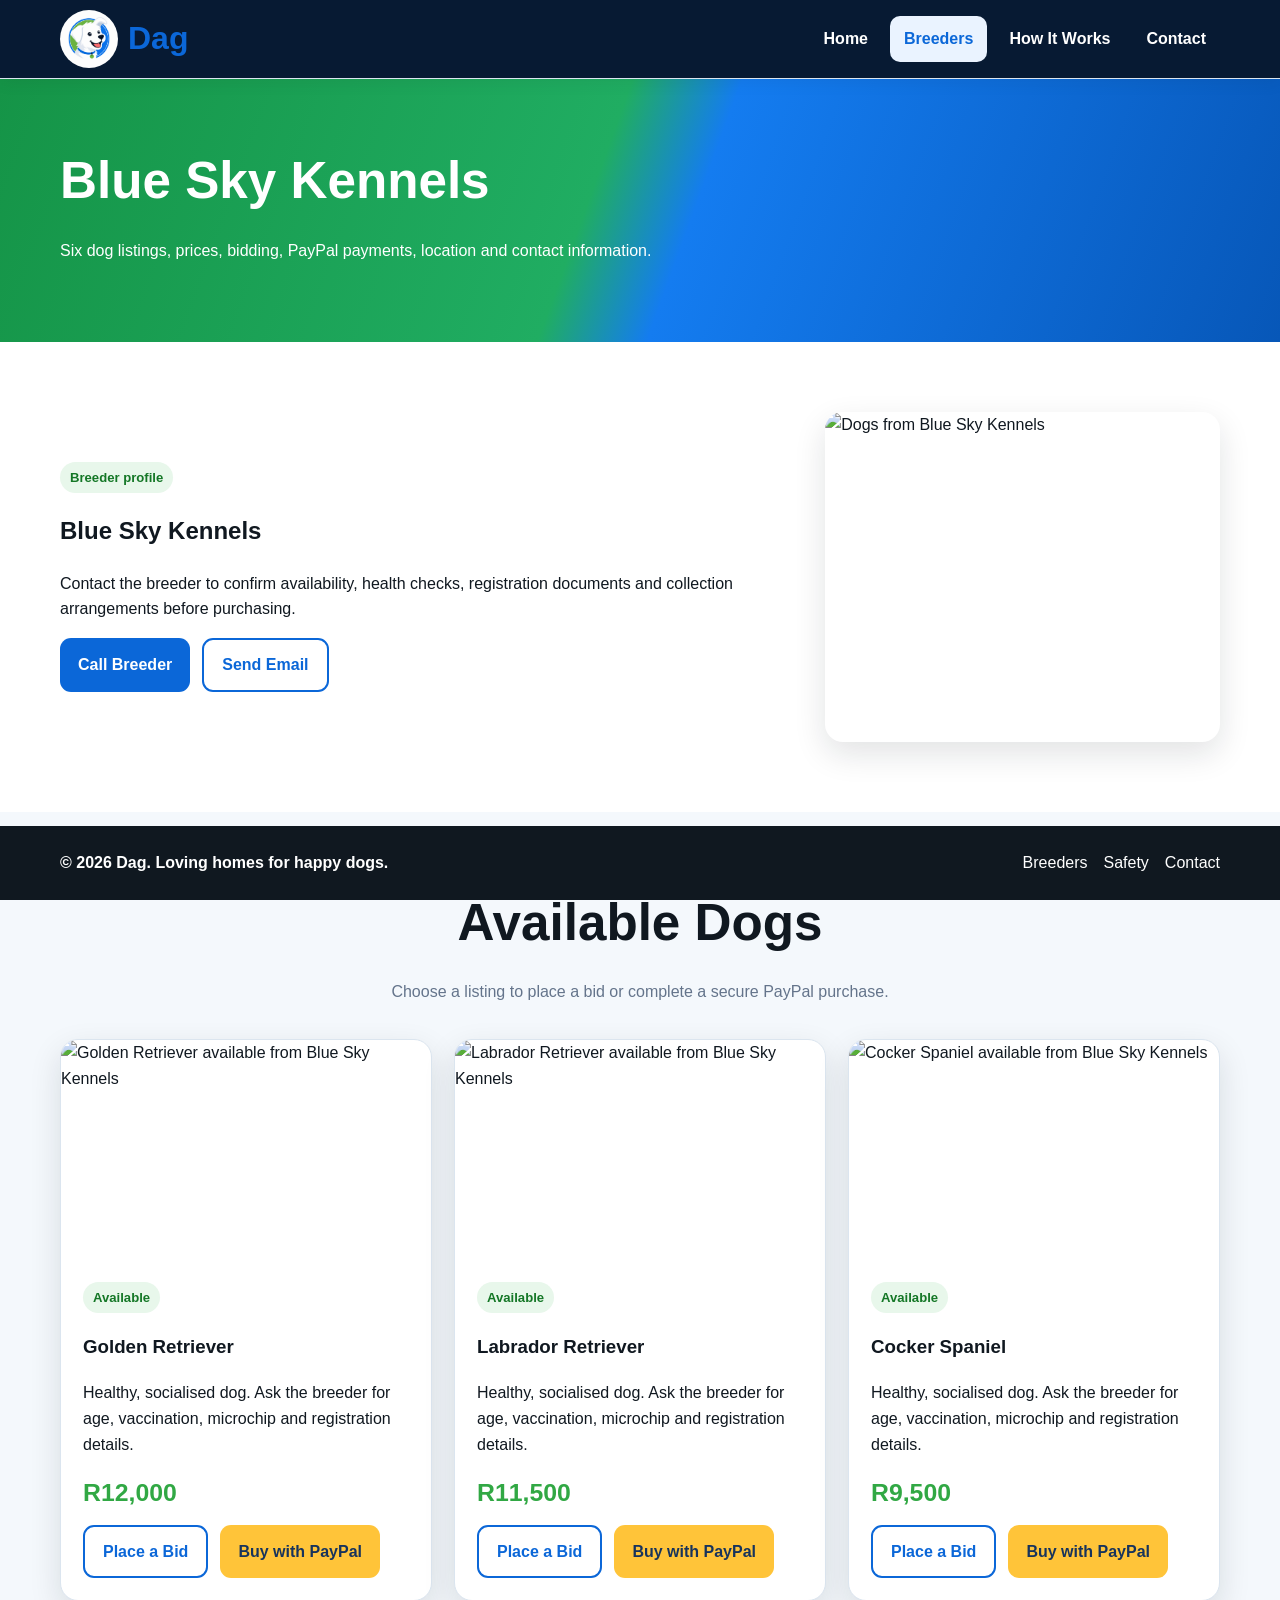
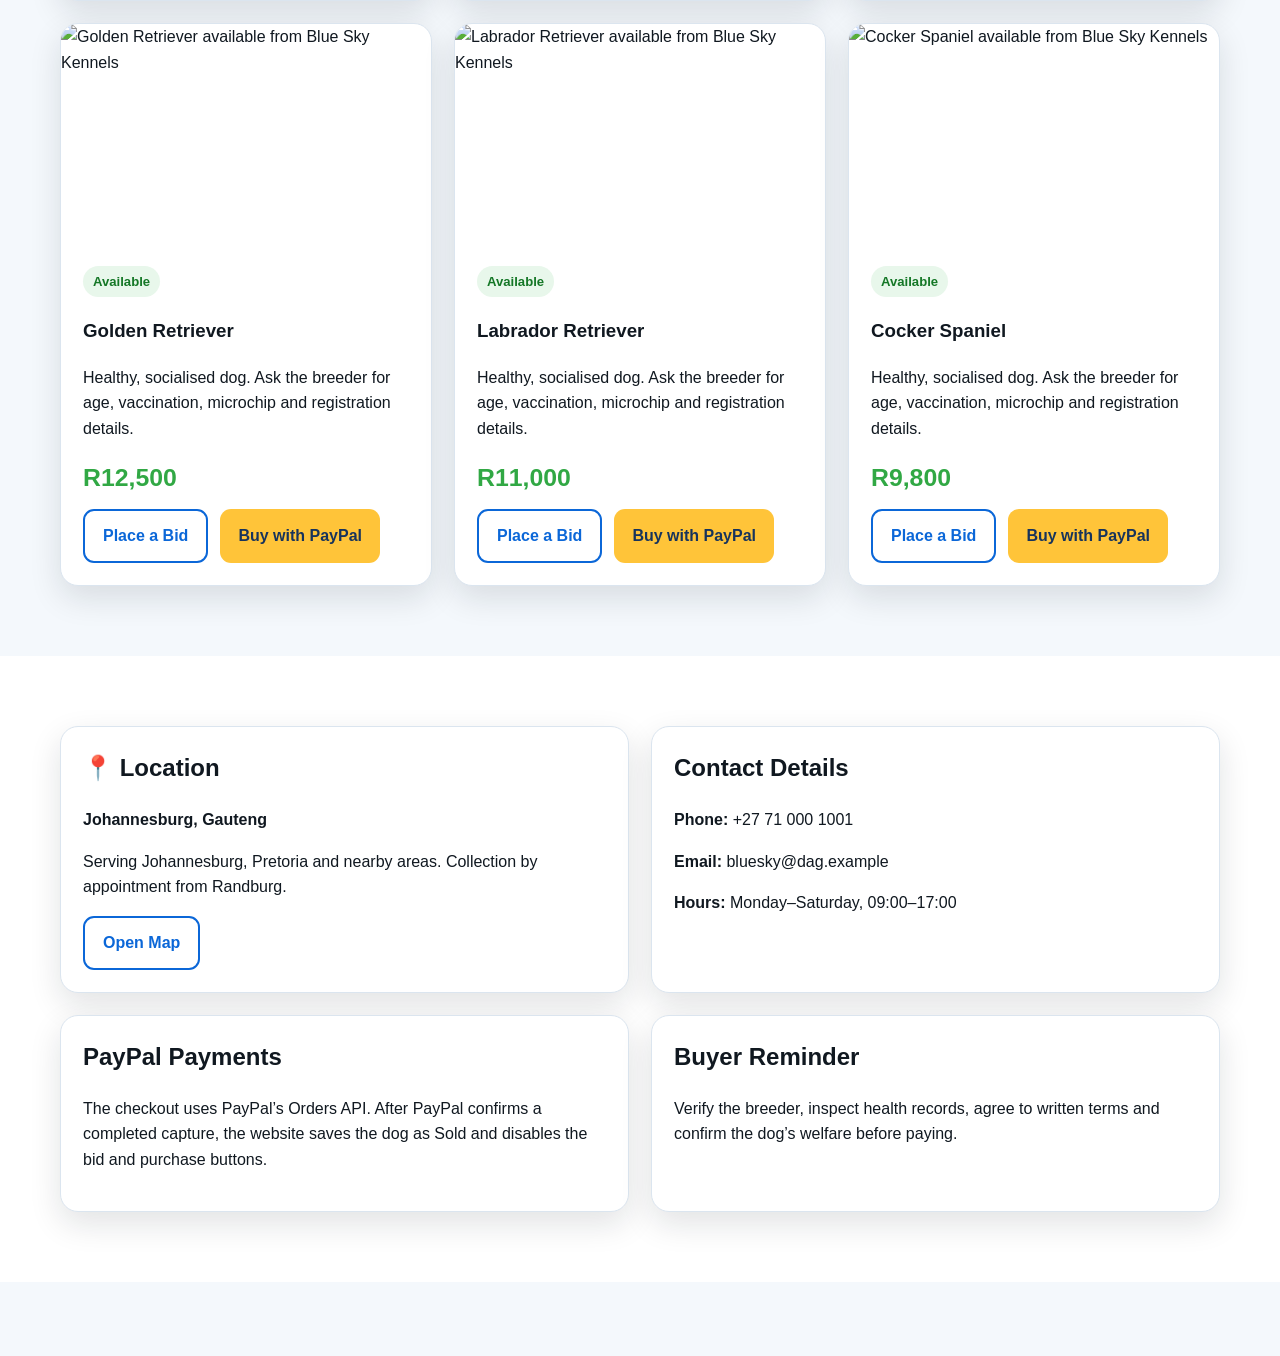
==== commit 56755967: "color changes" ====
--- a/breeder-blue-sky.html
+++ b/breeder-blue-sky.html
@@ -1 +1,352 @@
-<!doctype html><html lang="en"><head><meta charset="utf-8"><meta name="viewport" content="width=device-width,initial-scale=1"><meta name="description" content="Dag dog marketplace"><title>Blue Sky Kennels | Dag</title><link rel="stylesheet" href="assets/styles.css"></head><body><div data-site-header></div><main><section class="page-banner"><div class="container"><h1>Blue Sky Kennels</h1><p>Six dog listings, prices, bidding, PayPal payments, location and contact information.</p></div></section><section class="section alt"><div class="container"><div class="profile-header"><div><span class="badge">Breeder profile</span><h2>Blue Sky Kennels</h2><p>Contact the breeder to confirm availability, health checks, registration documents and collection arrangements before purchasing.</p><div class="button-row"><a class="btn btn-primary" href="tel:+27710001001">Call Breeder</a><a class="btn btn-outline" href="mailto:bluesky@dag.example">Send Email</a></div></div><img src="https://images.unsplash.com/photo-1552053831-71594a27632d?auto=format&fit=crop&w=1000&q=80" alt="Dogs from Blue Sky Kennels"></div></div></section><section class="section"><div class="container"><div class="section-title"><h2>Available Dogs</h2><p>Choose a listing to place a bid or complete a secure PayPal purchase.</p></div><div class="breed-grid"><article class="card dog-card" data-dog-id="blue-1"><img src="https://images.unsplash.com/photo-1552053831-71594a27632d?auto=format&fit=crop&w=900&q=80" alt="Golden Retriever available from Blue Sky Kennels"><div class="card-body"><span class="badge">Available</span><h3>Golden Retriever</h3><p>Healthy, socialised dog. Ask the breeder for age, vaccination, microchip and registration details.</p><div class="price">R12,000</div><div class="dog-actions"><button class="btn btn-outline" data-bid="blue-1" data-name="Golden Retriever" data-price="12000">Place a Bid</button><button class="btn btn-paypal" data-buy="blue-1" data-name="Golden Retriever" data-price="12000">Buy with PayPal</button></div></div></article><article class="card dog-card" data-dog-id="blue-2"><img src="https://images.unsplash.com/photo-1518717758536-85ae29035b6d?auto=format&fit=crop&w=900&q=80" alt="Labrador Retriever available from Blue Sky Kennels"><div class="card-body"><span class="badge">Available</span><h3>Labrador Retriever</h3><p>Healthy, socialised dog. Ask the breeder for age, vaccination, microchip and registration details.</p><div class="price">R11,500</div><div class="dog-actions"><button class="btn btn-outline" data-bid="blue-2" data-name="Labrador Retriever" data-price="11500">Place a Bid</button><button class="btn btn-paypal" data-buy="blue-2" data-name="Labrador Retriever" data-price="11500">Buy with PayPal</button></div></div></article><article class="card dog-card" data-dog-id="blue-3"><img src="https://images.unsplash.com/photo-1537151608828-ea2b11777ee8?auto=format&fit=crop&w=900&q=80" alt="Cocker Spaniel available from Blue Sky Kennels"><div class="card-body"><span class="badge">Available</span><h3>Cocker Spaniel</h3><p>Healthy, socialised dog. Ask the breeder for age, vaccination, microchip and registration details.</p><div class="price">R9,500</div><div class="dog-actions"><button class="btn btn-outline" data-bid="blue-3" data-name="Cocker Spaniel" data-price="9500">Place a Bid</button><button class="btn btn-paypal" data-buy="blue-3" data-name="Cocker Spaniel" data-price="9500">Buy with PayPal</button></div></div></article><article class="card dog-card" data-dog-id="blue-4"><img src="https://images.unsplash.com/photo-1558788353-f76d92427f16?auto=format&fit=crop&w=900&q=80" alt="Golden Retriever available from Blue Sky Kennels"><div class="card-body"><span class="badge">Available</span><h3>Golden Retriever</h3><p>Healthy, socialised dog. Ask the breeder for age, vaccination, microchip and registration details.</p><div class="price">R12,500</div><div class="dog-actions"><button class="btn btn-outline" data-bid="blue-4" data-name="Golden Retriever" data-price="12500">Place a Bid</button><button class="btn btn-paypal" data-buy="blue-4" data-name="Golden Retriever" data-price="12500">Buy with PayPal</button></div></div></article><article class="card dog-card" data-dog-id="blue-5"><img src="https://images.unsplash.com/photo-1507146426996-ef05306b995a?auto=format&fit=crop&w=900&q=80" alt="Labrador Retriever available from Blue Sky Kennels"><div class="card-body"><span class="badge">Available</span><h3>Labrador Retriever</h3><p>Healthy, socialised dog. Ask the breeder for age, vaccination, microchip and registration details.</p><div class="price">R11,000</div><div class="dog-actions"><button class="btn btn-outline" data-bid="blue-5" data-name="Labrador Retriever" data-price="11000">Place a Bid</button><button class="btn btn-paypal" data-buy="blue-5" data-name="Labrador Retriever" data-price="11000">Buy with PayPal</button></div></div></article><article class="card dog-card" data-dog-id="blue-6"><img src="https://images.unsplash.com/photo-1530281700549-e82e7bf110d6?auto=format&fit=crop&w=900&q=80" alt="Cocker Spaniel available from Blue Sky Kennels"><div class="card-body"><span class="badge">Available</span><h3>Cocker Spaniel</h3><p>Healthy, socialised dog. Ask the breeder for age, vaccination, microchip and registration details.</p><div class="price">R9,800</div><div class="dog-actions"><button class="btn btn-outline" data-bid="blue-6" data-name="Cocker Spaniel" data-price="9800">Place a Bid</button><button class="btn btn-paypal" data-buy="blue-6" data-name="Cocker Spaniel" data-price="9800">Buy with PayPal</button></div></div></article></div></div></section><section class="section alt"><div class="container details-grid"><div class="info-box"><h2>📍 Location</h2><p><strong>Johannesburg, Gauteng</strong></p><p>Serving Johannesburg, Pretoria and nearby areas. Collection by appointment from Randburg.</p><a class="btn btn-outline" target="_blank" rel="noopener" href="https://www.google.com/maps/search/?api=1&query=Johannesburg,%20Gauteng">Open Map</a></div><div class="info-box"><h2>Contact Details</h2><p><strong>Phone:</strong> +27 71 000 1001</p><p><strong>Email:</strong> bluesky@dag.example</p><p><strong>Hours:</strong> Monday–Saturday, 09:00–17:00</p></div><div class="info-box"><h2>PayPal Payments</h2><p>The checkout uses PayPal’s Orders API. After PayPal confirms a completed capture, the website saves the dog as Sold and disables the bid and purchase buttons.</p></div><div class="info-box"><h2>Buyer Reminder</h2><p>Verify the breeder, inspect health records, agree to written terms and confirm the dog’s welfare before paying.</p></div></div></section></main><div data-site-footer></div><div class="modal" id="bidModal"><div class="modal-card"><button class="modal-close" data-close-modal>×</button><h2>Place a Bid</h2><form id="bidForm"><input type="hidden" id="bidDogId" name="bidDogId"><div class="form-grid"><div class="form-group full"><label>Dog</label><input id="bidDog" readonly></div><div class="form-group"><label>Your name</label><input id="bidName" name="bidName" required></div><div class="form-group"><label>Your email</label><input id="bidEmail" name="bidEmail" type="email" required></div><div class="form-group full"><label>Bid amount (R)</label><input id="bidAmount" name="bidAmount" type="number" min="1" required></div><div class="form-group full"><label>Message</label><textarea id="bidMessage" name="bidMessage" rows="4"></textarea></div><div class="form-group full"><button class="btn btn-primary">Submit Bid</button></div></div><p id="bidMessageBox" class="notice"></p></form></div></div><div class="modal" id="paymentModal"><div class="modal-card"><button class="modal-close" data-close-modal>×</button><h2 id="paymentTitle">Pay with PayPal</h2><p id="paymentMessage" class="notice"></p><div id="paypalButtons"></div></div></div><script src="assets/components.js"></script><script>renderLayout('breeders')</script><script src="assets/script.js"></script></body></html>+<!DOCTYPE html>
+<html lang="en">
+ <head>
+  <meta charset="utf-8"/>
+  <meta content="width=device-width,initial-scale=1" name="viewport"/>
+  <meta content="Dag dog marketplace" name="description"/>
+  <title>
+   Blue Sky Kennels | Dag
+  </title>
+  <link href="assets/styles.css" rel="stylesheet"/>
+ </head>
+ <body>
+  <div data-site-header="">
+  </div>
+  <main>
+   <section class="page-banner">
+    <div class="container">
+     <h1>
+      Blue Sky Kennels
+     </h1>
+     <p>
+      Six dog listings, prices, bidding, PayPal payments, location and contact information.
+     </p>
+    </div>
+   </section>
+   <section class="section alt">
+    <div class="container">
+     <div class="profile-header">
+      <div>
+       <span class="badge">
+        Breeder profile
+       </span>
+       <h2>
+        Blue Sky Kennels
+       </h2>
+       <p>
+        Contact the breeder to confirm availability, health checks, registration documents and collection arrangements before purchasing.
+       </p>
+       <div class="button-row">
+        <a class="btn btn-primary" href="tel:+27710001001">
+         Call Breeder
+        </a>
+        <a class="btn btn-outline" href="mailto:bluesky@dag.example">
+         Send Email
+        </a>
+       </div>
+      </div>
+      <img alt="Dogs from Blue Sky Kennels" src="https://images.unsplash.com/photo-1552053831-71594a27632d?auto=format&amp;fit=crop&amp;w=1000&amp;q=80"/>
+     </div>
+    </div>
+   </section>
+   <section class="section">
+    <div class="container">
+     <div class="section-title">
+      <h2>
+       Available Dogs
+      </h2>
+      <p>
+       Choose a listing to place a bid or complete a secure PayPal purchase.
+      </p>
+     </div>
+     <div class="breed-grid">
+      <article class="card dog-card" data-dog-id="blue-1">
+       <img alt="Golden Retriever available from Blue Sky Kennels" src="https://images.unsplash.com/photo-1552053831-71594a27632d?auto=format&amp;fit=crop&amp;w=900&amp;q=80"/>
+       <div class="card-body">
+        <span class="badge">
+         Available
+        </span>
+        <h3>
+         Golden Retriever
+        </h3>
+        <p>
+         Healthy, socialised dog. Ask the breeder for age, vaccination, microchip and registration details.
+        </p>
+        <div class="price">
+         R12,000
+        </div>
+        <div class="dog-actions">
+         <button class="btn btn-outline" data-bid="blue-1" data-name="Golden Retriever" data-price="12000">
+          Place a Bid
+         </button>
+         <button class="btn btn-paypal" data-buy="blue-1" data-name="Golden Retriever" data-price="12000">
+          Buy with PayPal
+         </button>
+        </div>
+       </div>
+      </article>
+      <article class="card dog-card" data-dog-id="blue-2">
+       <img alt="Labrador Retriever available from Blue Sky Kennels" src="https://images.unsplash.com/photo-1518717758536-85ae29035b6d?auto=format&amp;fit=crop&amp;w=900&amp;q=80"/>
+       <div class="card-body">
+        <span class="badge">
+         Available
+        </span>
+        <h3>
+         Labrador Retriever
+        </h3>
+        <p>
+         Healthy, socialised dog. Ask the breeder for age, vaccination, microchip and registration details.
+        </p>
+        <div class="price">
+         R11,500
+        </div>
+        <div class="dog-actions">
+         <button class="btn btn-outline" data-bid="blue-2" data-name="Labrador Retriever" data-price="11500">
+          Place a Bid
+         </button>
+         <button class="btn btn-paypal" data-buy="blue-2" data-name="Labrador Retriever" data-price="11500">
+          Buy with PayPal
+         </button>
+        </div>
+       </div>
+      </article>
+      <article class="card dog-card" data-dog-id="blue-3">
+       <img alt="Cocker Spaniel available from Blue Sky Kennels" src="https://images.unsplash.com/photo-1537151608828-ea2b11777ee8?auto=format&amp;fit=crop&amp;w=900&amp;q=80"/>
+       <div class="card-body">
+        <span class="badge">
+         Available
+        </span>
+        <h3>
+         Cocker Spaniel
+        </h3>
+        <p>
+         Healthy, socialised dog. Ask the breeder for age, vaccination, microchip and registration details.
+        </p>
+        <div class="price">
+         R9,500
+        </div>
+        <div class="dog-actions">
+         <button class="btn btn-outline" data-bid="blue-3" data-name="Cocker Spaniel" data-price="9500">
+          Place a Bid
+         </button>
+         <button class="btn btn-paypal" data-buy="blue-3" data-name="Cocker Spaniel" data-price="9500">
+          Buy with PayPal
+         </button>
+        </div>
+       </div>
+      </article>
+      <article class="card dog-card" data-dog-id="blue-4">
+       <img alt="Golden Retriever available from Blue Sky Kennels" src="https://images.unsplash.com/photo-1558788353-f76d92427f16?auto=format&amp;fit=crop&amp;w=900&amp;q=80"/>
+       <div class="card-body">
+        <span class="badge">
+         Available
+        </span>
+        <h3>
+         Golden Retriever
+        </h3>
+        <p>
+         Healthy, socialised dog. Ask the breeder for age, vaccination, microchip and registration details.
+        </p>
+        <div class="price">
+         R12,500
+        </div>
+        <div class="dog-actions">
+         <button class="btn btn-outline" data-bid="blue-4" data-name="Golden Retriever" data-price="12500">
+          Place a Bid
+         </button>
+         <button class="btn btn-paypal" data-buy="blue-4" data-name="Golden Retriever" data-price="12500">
+          Buy with PayPal
+         </button>
+        </div>
+       </div>
+      </article>
+      <article class="card dog-card" data-dog-id="blue-5">
+       <img alt="Labrador Retriever available from Blue Sky Kennels" src="https://images.unsplash.com/photo-1507146426996-ef05306b995a?auto=format&amp;fit=crop&amp;w=900&amp;q=80"/>
+       <div class="card-body">
+        <span class="badge">
+         Available
+        </span>
+        <h3>
+         Labrador Retriever
+        </h3>
+        <p>
+         Healthy, socialised dog. Ask the breeder for age, vaccination, microchip and registration details.
+        </p>
+        <div class="price">
+         R11,000
+        </div>
+        <div class="dog-actions">
+         <button class="btn btn-outline" data-bid="blue-5" data-name="Labrador Retriever" data-price="11000">
+          Place a Bid
+         </button>
+         <button class="btn btn-paypal" data-buy="blue-5" data-name="Labrador Retriever" data-price="11000">
+          Buy with PayPal
+         </button>
+        </div>
+       </div>
+      </article>
+      <article class="card dog-card" data-dog-id="blue-6">
+       <img alt="Cocker Spaniel available from Blue Sky Kennels" src="https://images.unsplash.com/photo-1530281700549-e82e7bf110d6?auto=format&amp;fit=crop&amp;w=900&amp;q=80"/>
+       <div class="card-body">
+        <span class="badge">
+         Available
+        </span>
+        <h3>
+         Cocker Spaniel
+        </h3>
+        <p>
+         Healthy, socialised dog. Ask the breeder for age, vaccination, microchip and registration details.
+        </p>
+        <div class="price">
+         R9,800
+        </div>
+        <div class="dog-actions">
+         <button class="btn btn-outline" data-bid="blue-6" data-name="Cocker Spaniel" data-price="9800">
+          Place a Bid
+         </button>
+         <button class="btn btn-paypal" data-buy="blue-6" data-name="Cocker Spaniel" data-price="9800">
+          Buy with PayPal
+         </button>
+        </div>
+       </div>
+      </article>
+     </div>
+    </div>
+   </section>
+   <section class="section alt">
+    <div class="container details-grid">
+     <div class="info-box">
+      <h2>
+       📍 Location
+      </h2>
+      <p>
+       <strong>
+        Johannesburg, Gauteng
+       </strong>
+      </p>
+      <p>
+       Serving Johannesburg, Pretoria and nearby areas. Collection by appointment from Randburg.
+      </p>
+      <a class="btn btn-outline" href="https://www.google.com/maps/search/?api=1&amp;query=Johannesburg,%20Gauteng" rel="noopener" target="_blank">
+       Open Map
+      </a>
+     </div>
+     <div class="info-box">
+      <h2>
+       Contact Details
+      </h2>
+      <p>
+       <strong>
+        Phone:
+       </strong>
+       +27 71 000 1001
+      </p>
+      <p>
+       <strong>
+        Email:
+       </strong>
+       bluesky@dag.example
+      </p>
+      <p>
+       <strong>
+        Hours:
+       </strong>
+       Monday–Saturday, 09:00–17:00
+      </p>
+     </div>
+     <div class="info-box">
+      <h2>
+       PayPal Payments
+      </h2>
+      <p>
+       The checkout uses PayPal’s Orders API. After PayPal confirms a completed capture, the website saves the dog as Sold and disables the bid and purchase buttons.
+      </p>
+     </div>
+     <div class="info-box">
+      <h2>
+       Buyer Reminder
+      </h2>
+      <p>
+       Verify the breeder, inspect health records, agree to written terms and confirm the dog’s welfare before paying.
+      </p>
+     </div>
+    </div>
+   </section>
+  </main>
+  <div data-site-footer="">
+  </div>
+  <div class="modal" id="bidModal">
+   <div class="modal-card">
+    <button class="modal-close" data-close-modal="">
+     ×
+    </button>
+    <h2>
+     Place a Bid
+    </h2>
+    <form id="bidForm">
+     <input id="bidDogId" name="bidDogId" type="hidden"/>
+     <div class="form-grid">
+      <div class="form-group full">
+       <label>
+        Dog
+       </label>
+       <input id="bidDog" readonly=""/>
+      </div>
+      <div class="form-group">
+       <label>
+        Your name
+       </label>
+       <input id="bidName" name="bidName" required=""/>
+      </div>
+      <div class="form-group">
+       <label>
+        Your email
+       </label>
+       <input id="bidEmail" name="bidEmail" required="" type="email"/>
+      </div>
+      <div class="form-group full">
+       <label>
+        Bid amount (R)
+       </label>
+       <input id="bidAmount" min="1" name="bidAmount" required="" type="number"/>
+      </div>
+      <div class="form-group full">
+       <label>
+        Message
+       </label>
+       <textarea id="bidMessage" name="bidMessage" rows="4"></textarea>
+      </div>
+      <div class="form-group full">
+       <button class="btn btn-primary">
+        Submit Bid
+       </button>
+      </div>
+     </div>
+     <p class="notice" id="bidMessageBox">
+     </p>
+    </form>
+   </div>
+  </div>
+  <div class="modal" id="paymentModal">
+   <div class="modal-card">
+    <button class="modal-close" data-close-modal="">
+     ×
+    </button>
+    <h2 id="paymentTitle">
+     Pay with PayPal
+    </h2>
+    <p class="notice" id="paymentMessage">
+    </p>
+    <div id="paypalButtons">
+    </div>
+   </div>
+  </div>
+  <script src="assets/components.js">
+  </script>
+  <script>
+   renderLayout('breeders')
+  </script>
+  <script src="assets/script.js">
+  </script>
+ </body>
+</html>
--- a/assets/styles.css
+++ b/assets/styles.css
@@ -1,13 +1,639 @@
-:root{--blue:#0b67d8;--blue-dark:#083d7a;--green:#31a844;--black:#101820;--white:#fff;--soft:#f4f8fc;--muted:#64748b;--line:#dbe5ef;--danger:#c62828;--shadow:0 12px 32px rgba(16,24,32,.12);--radius:18px}
-*{box-sizing:border-box}html{scroll-behavior:smooth}body{margin:0;font-family:Arial,Helvetica,sans-serif;background:var(--soft);color:var(--black);line-height:1.6;padding-top:78px;padding-bottom:74px}img{max-width:100%;display:block}a{text-decoration:none;color:inherit}button,input,textarea{font:inherit}.container{width:min(1160px,92%);margin:auto}.site-header{position:fixed;top:0;left:0;right:0;z-index:1000;background:#fff;border-bottom:1px solid var(--line);box-shadow:0 4px 16px rgba(0,0,0,.06)}.nav{height:78px;display:flex;align-items:center;justify-content:space-between;gap:20px}.brand{display:flex;align-items:center;gap:10px;font-size:2rem;font-weight:800;color:var(--blue)}.brand img{width:58px;height:58px;object-fit:contain;border-radius:50%}.nav-links{display:flex;align-items:center;gap:8px}.nav-links a{padding:10px 14px;border-radius:10px;font-weight:700}.nav-links a:hover,.nav-links a.active{background:#eaf3ff;color:var(--blue)}.menu-toggle{display:none;border:0;background:var(--blue);color:white;border-radius:10px;padding:8px 12px;font-size:1.35rem}.hero{min-height:570px;display:grid;place-items:center;background:linear-gradient(90deg,rgba(4,38,76,.93),rgba(4,38,76,.55)),url('https://images.unsplash.com/photo-1552053831-71594a27632d?auto=format&fit=crop&w=1800&q=85') center/cover}.hero-content{color:#fff;max-width:720px;margin-left:8%}.eyebrow{display:inline-block;background:rgba(49,168,68,.2);border:1px solid rgba(255,255,255,.3);padding:7px 12px;border-radius:999px;font-weight:700}.hero h1{font-size:clamp(2.4rem,6vw,5.3rem);line-height:1.05;margin:.4em 0 .2em}.hero h1 span{color:#58cf67}.hero p{font-size:1.18rem;max-width:650px}.button-row,.dog-actions{display:flex;flex-wrap:wrap;gap:12px}.btn{display:inline-flex;align-items:center;justify-content:center;border:0;border-radius:11px;padding:12px 18px;font-weight:800;cursor:pointer;transition:.2s}.btn:hover{transform:translateY(-2px)}.btn-primary{background:var(--blue);color:#fff}.btn-green{background:var(--green);color:#fff}.btn-outline{border:2px solid var(--blue);color:var(--blue);background:#fff}.btn-paypal{background:#ffc439;color:#17335c}.btn:disabled{opacity:.55;cursor:not-allowed;transform:none}.section{padding:70px 0}.section.alt{background:#fff}.section-title{text-align:center;max-width:720px;margin:0 auto 34px}.section-title h2,.page-banner h1{font-size:clamp(2rem,4vw,3.4rem);margin:0 0 10px}.section-title p{color:var(--muted)}.grid{display:grid;gap:24px}.grid-2{grid-template-columns:repeat(2,1fr)}.grid-3{grid-template-columns:repeat(3,1fr)}.card,.info-box{background:#fff;border:1px solid var(--line);border-radius:var(--radius);box-shadow:var(--shadow);overflow:hidden}.card-body,.info-box{padding:22px}.card img{width:100%;height:220px;object-fit:cover}.feature-card{padding:28px}.feature-card .icon{font-size:2.2rem}.badge{display:inline-flex;padding:5px 10px;border-radius:999px;background:#e8f7eb;color:#147726;font-size:.82rem;font-weight:800}.price{font-size:1.55rem;font-weight:900;color:var(--green);margin:12px 0}.page-banner{padding:62px 0;background:linear-gradient(135deg,var(--blue-dark),var(--blue));color:#fff}.profile-header{display:grid;grid-template-columns:1.3fr .7fr;gap:32px;align-items:center}.profile-header img{border-radius:var(--radius);height:330px;width:100%;object-fit:cover;box-shadow:var(--shadow)}.breed-grid{display:grid;grid-template-columns:repeat(3,1fr);gap:22px}.dog-card{position:relative}.dog-card.sold{filter:grayscale(.25)}.dog-card.sold:after{content:'SOLD';position:absolute;inset:22px auto auto 22px;background:var(--danger);color:#fff;padding:8px 14px;border-radius:999px;font-weight:900;letter-spacing:.08em}.dog-card.sold .badge{background:#fee2e2;color:var(--danger)}.dog-card.sold .btn{display:none}.details-grid{display:grid;grid-template-columns:repeat(2,1fr);gap:22px}.info-box h2{margin-top:0}.site-footer{position:fixed;bottom:0;left:0;right:0;z-index:900;background:var(--black);color:#fff;height:74px}.footer-inner{height:74px;display:flex;align-items:center;justify-content:space-between;gap:18px}.footer-links{display:flex;gap:16px;color:#cbd5e1}.modal{position:fixed;inset:0;background:rgba(2,12,27,.72);display:none;align-items:center;justify-content:center;padding:20px;z-index:3000}.modal.open{display:flex}.modal-card{background:#fff;width:min(560px,100%);max-height:90vh;overflow:auto;border-radius:18px;padding:26px;position:relative}.modal-close{position:absolute;right:14px;top:10px;border:0;background:transparent;font-size:2rem;cursor:pointer}.form-grid{display:grid;grid-template-columns:repeat(2,1fr);gap:16px}.form-group{display:flex;flex-direction:column;gap:6px}.form-group.full{grid-column:1/-1}.form-group input,.form-group textarea{border:1px solid #b9c8d8;border-radius:10px;padding:12px}.notice{padding:12px 14px;border-radius:10px;background:#eaf3ff;color:#0b4e9c;margin:12px 0}.notice.error{background:#fee2e2;color:#9b1c1c}.notice.success{background:#dcfce7;color:#166534}.contact-form{max-width:780px;margin:auto}.small{font-size:.9rem;color:var(--muted)}
-@media(max-width:900px){body{padding-top:68px}.nav{height:68px}.brand{font-size:1.6rem}.brand img{width:48px;height:48px}.menu-toggle{display:block}.nav-links{position:fixed;top:68px;left:0;right:0;background:#fff;display:none;flex-direction:column;align-items:stretch;padding:18px;border-bottom:1px solid var(--line)}.nav-links.open{display:flex}.grid-3,.breed-grid{grid-template-columns:repeat(2,1fr)}.profile-header{grid-template-columns:1fr}.site-footer{height:auto;min-height:74px}.footer-inner{height:auto;min-height:74px;padding:12px 0;flex-direction:column;justify-content:center}.footer-links{flex-wrap:wrap;justify-content:center}}
-@media(max-width:620px){body{padding-bottom:112px}.hero{min-height:500px}.hero-content{margin-left:0}.grid-2,.grid-3,.breed-grid,.details-grid,.form-grid{grid-template-columns:1fr}.form-group.full{grid-column:auto}.card img{height:210px}.button-row,.dog-actions{flex-direction:column}.btn{width:100%}.footer-inner{font-size:.86rem}}
+/* ================================================================
+   DAG WEBSITE STYLES
+   ----------------------------------------------------------------
+   QUICK EDIT GUIDE
+   1. Change site colours in :root below.
+   2. Breeders header gradient is under "BREEDERS PAGE HEADER".
+   3. Mobile layouts are at the bottom under "RESPONSIVE STYLES".
+   ================================================================ */
+
+/* ---------- COLOUR VARIABLES & GLOBAL SETTINGS ---------- */
+:root {
+  --blue: #0b67d8;
+  --blue-dark: #083d7a;
+  --green: #31a844;
+  --black: #101820;
+  --white: #fff;
+  --soft: #f4f8fc;
+  --muted: #64748b;
+  --line: #dbe5ef;
+  --danger: #c62828;
+  --shadow: 0 12px 32px rgba(16,24,32,.12);
+  --radius: 18px
+}
+
+* {
+  box-sizing: border-box
+}
+
+html {
+  scroll-behavior: smooth
+}
+
+body {
+  margin: 0;
+  font-family: Arial,Helvetica,sans-serif;
+  background: var(--soft);
+  color: var(--black);
+  line-height: 1.6;
+  padding-top: 78px;
+  padding-bottom: 74px
+}
+
+img {
+  max-width: 100%;
+  display: block
+ 
+}
+
+a {
+  text-decoration: none;
+  color: white;
+}
+
+button,
+input,
+textarea {
+  font: inherit
+}
+
+.container {
+  width: min(1160px,92%);
+  margin: auto
+}
+
+/* ---------- STICKY NAVIGATION ---------- */
+.site-header {
+  position: fixed;
+  top: 0;
+  left: 0;
+  right: 0;
+  z-index: 1000;
+  color:white;
+  background: #071a33;
+  border-bottom: 1px solid var(--line);
+  box-shadow: 0 4px 16px rgba(0,0,0,.06)
+}
+
+.nav {
+  height: 78px;
+  display: flex;
+  align-items: center;
+  justify-content: space-between;
+  gap: 20px
+}
+
+.brand {
+  display: flex;
+  align-items: center;
+  gap: 10px;
+  font-size: 2rem;
+  font-weight: 800;
+  color: var(--blue)
+}
+
+.brand img {
+  width: 58px;
+  height: 58px;
+  object-fit: contain;
+  border-radius: 50%
+}
+
+.nav-links {
+  display: flex;
+  align-items: center;
+  gap: 8px
+}
+
+.nav-links a {
+  padding: 10px 14px;
+  border-radius: 10px;
+  font-weight: 700
+}
+
+.nav-links a:hover,
+.nav-links a.active {
+  background: #eaf3ff;
+  color: var(--blue)
+}
+
+.menu-toggle {
+  display: none;
+  border: 0;
+  background: var(--blue);
+  color: white;
+  border-radius: 10px;
+  padding: 8px 12px;
+  font-size: 1.35rem
+}
+
+/* ---------- HOME PAGE HERO ---------- */
+.hero {
+  min-height: 570px;
+  display: grid;
+  place-items: center;
+
+  /* This image is used only by the hero on index.html. */
+  background-image:
+    linear-gradient(90deg, rgba(4, 38, 76, 0.94), rgba(4, 38, 76, 0.35)),
+    url('hero.jpg');
+  background-position: center;
+  background-size: cover;
+  background-repeat: no-repeat;
+}
+
+.hero-content {
+  color: #fff;
+  max-width: 720px;
+  margin-left: 8%
+}
+
+.eyebrow {
+  display: inline-block;
+  background: rgba(49,168,68,.2);
+  border: 1px solid rgba(255,255,255,.3);
+  padding: 7px 12px;
+  border-radius: 999px;
+  font-weight: 700
+}
+
+.hero h1 {
+  font-size: clamp(2.4rem,6vw,5.3rem);
+  line-height: 1.05;
+  margin: .4em 0 .2em
+}
+
+.hero h1 span {
+  color: #58cf67
+}
+
+.hero p {
+  font-size: 1.18rem;
+  max-width: 650px
+}
+
+.button-row,
+.dog-actions {
+  display: flex;
+  flex-wrap: wrap;
+  gap: 12px
+}
+
+.btn {
+  display: inline-flex;
+  align-items: center;
+  justify-content: center;
+  border: 0;
+  border-radius: 11px;
+  padding: 12px 18px;
+  font-weight: 800;
+  cursor: pointer;
+  transition: .2s
+}
+
+.btn:hover {
+  transform: translateY(-2px)
+}
+
+.btn-primary {
+  background: var(--blue);
+  color: #fff
+}
+
+.btn-green {
+  background: var(--green);
+  color: #fff
+}
+
+.btn-outline {
+  border: 2px solid var(--blue);
+  color: var(--blue);
+  background: #fff
+}
+
+.btn-paypal {
+  background: #ffc439;
+  color: #17335c
+}
+
+.btn:disabled {
+  opacity: .55;
+  cursor: not-allowed;
+  transform: none
+}
+
+/* ---------- GENERAL SECTIONS & CARDS ---------- */
+.section {
+  padding: 70px 0
+}
+
+.section.alt {
+  background: #fff
+}
+
+.section-title {
+  text-align: center;
+  max-width: 720px;
+  margin: 0 auto 34px
+}
+
+.section-title h2,
+.page-banner h1 {
+  font-size: clamp(2rem,4vw,3.4rem);
+  margin: 0 0 10px
+  
+}
+
+.section-title p {
+  color: var(--muted)
+}
+
+.grid {
+  display: grid;
+  gap: 24px
+}
+
+.grid-2 {
+  grid-template-columns: repeat(2,1fr)
+}
+
+.grid-3 {
+  grid-template-columns: repeat(3,1fr)
+}
+
+.card,
+.info-box {
+  background: #fff;
+  border: 1px solid var(--line);
+  border-radius: var(--radius);
+  box-shadow: var(--shadow);
+  overflow: hidden
+}
+
+.card-body,
+.info-box {
+  padding: 22px
+}
+
+.card img {
+  width: 100%;
+  height: 220px;
+  object-fit: cover
+}
+
+.feature-card {
+  padding: 28px
+}
+
+.feature-card .icon {
+  font-size: 2.2rem
+}
+
+.badge {
+  display: inline-flex;
+  padding: 5px 10px;
+  border-radius: 999px;
+  background: #e8f7eb;
+  color: #147726;
+  font-size: .82rem;
+  font-weight: 800
+}
+
+.price {
+  font-size: 1.55rem;
+  font-weight: 900;
+  color: var(--green);
+  margin: 12px 0
+}
+
+/* ---------- PAGE BANNERS & BREEDER PROFILES ---------- */
+.page-banner {
+  padding: 62px 0;
+   background: linear-gradient(110deg,#159447 0%,#20ad62 46%,#147cf0 54%,#0757b8 100%) !important;
+  color: #fff;
+}
+
+.profile-header {
+  display: grid;
+  grid-template-columns: 1.3fr .7fr;
+  gap: 32px;
+  align-items: center
+}
+
+.profile-header img {
+  border-radius: var(--radius);
+  height: 330px;
+  width: 100%;
+  object-fit: cover;
+  box-shadow: var(--shadow)
+}
+
+.breed-grid {
+  display: grid;
+  grid-template-columns: repeat(3,1fr);
+  gap: 22px
+}
+
+.dog-card {
+  position: relative
+}
+
+.dog-card.sold {
+  filter: grayscale(.25)
+}
+
+.dog-card.sold:after {
+  content: 'SOLD';
+  position: absolute;
+  inset: 22px auto auto 22px;
+  background: var(--danger);
+  color: #fff;
+  padding: 8px 14px;
+  border-radius: 999px;
+  font-weight: 900;
+  letter-spacing: .08em
+}
+
+.dog-card.sold .badge {
+  background: #fee2e2;
+  color: var(--danger)
+}
+
+.dog-card.sold .btn {
+  display: none
+}
+
+.details-grid {
+  display: grid;
+  grid-template-columns: repeat(2,1fr);
+  gap: 22px
+}
+
+.info-box h2 {
+  margin-top: 0
+}
+
+/* ---------- STICKY FOOTER ---------- */
+.site-footer {
+  position: fixed;
+  bottom: 0;
+  left: 0;
+  right: 0;
+  z-index: 900;
+  background: var(--black);
+  color: #fff;
+  height: 74px
+}
+
+.footer-inner {
+  height: 74px;
+  display: flex;
+  align-items: center;
+  justify-content: space-between;
+  gap: 18px
+}
+
+.footer-links {
+  display: flex;
+  gap: 16px;
+  color: #cbd5e1
+}
+
+/* ---------- BID & PAYMENT MODALS ---------- */
+.modal {
+  position: fixed;
+  inset: 0;
+  background: rgba(2,12,27,.72);
+  display: none;
+  align-items: center;
+  justify-content: center;
+  padding: 20px;
+  z-index: 3000
+}
+
+.modal.open {
+  display: flex
+}
+
+.modal-card {
+  background: #fff;
+  width: min(560px,100%);
+  max-height: 90vh;
+  overflow: auto;
+  border-radius: 18px;
+  padding: 26px;
+  position: relative
+}
+
+.modal-close {
+  position: absolute;
+  right: 14px;
+  top: 10px;
+  border: 0;
+  background: transparent;
+  font-size: 2rem;
+  cursor: pointer
+}
+
+.form-grid {
+  display: grid;
+  grid-template-columns: repeat(2,1fr);
+  gap: 16px
+}
+
+.form-group {
+  display: flex;
+  flex-direction: column;
+  gap: 6px
+}
+
+.form-group.full {
+  grid-column: 1/-1
+}
+
+.form-group input,
+.form-group textarea {
+  border: 1px solid #b9c8d8;
+  border-radius: 10px;
+  padding: 12px
+}
+
+.notice {
+  padding: 12px 14px;
+  border-radius: 10px;
+  background: #eaf3ff;
+  color: #0b4e9c;
+  margin: 12px 0
+}
+
+.notice.error {
+  background: #fee2e2;
+  color: #9b1c1c
+}
+
+.notice.success {
+  background: #dcfce7;
+  color: #166534
+}
+
+.contact-form {
+  max-width: 780px;
+  margin: auto
+}
+
+.small {
+  font-size: .9rem;
+  color: var(--muted)
+}
+
+@media(max-width:900px) {
+  body {
+    padding-top: 68px
+  }
+  .nav {
+    height: 68px
+  }
+  .brand {
+    font-size: 1.6rem
+  }
+  .brand img {
+    width: 48px;
+    height: 48px
+  }
+  .menu-toggle {
+    display: block
+  }
+  .nav-links {
+    position: fixed;
+    top: 68px;
+    left: 0;
+    right: 0;
+    background: white;
+    display: none;
+    flex-direction: column;
+    align-items: stretch;
+    padding: 18px;
+    border-bottom: 1px solid var(--line)
+  }
+  .nav-links.open {
+    display: flex
+  }
+  .grid-3,
+.breed-grid {
+    grid-template-columns: repeat(2,1fr)
+  }
+  .profile-header {
+    grid-template-columns: 1fr
+  }
+  .site-footer {
+    height: auto;
+    min-height: 74px
+  }
+  .footer-inner {
+    height: auto;
+    min-height: 74px;
+    padding: 12px 0;
+    flex-direction: column;
+    justify-content: center
+  }
+  .footer-links {
+    flex-wrap: wrap;
+    justify-content: center
+  }
+}
+
+@media(max-width:620px) {
+  body {
+    padding-bottom: 112px
+  }
+  .hero {
+    min-height: 500px
+  }
+  .hero-content {
+    margin-left: 0
+  }
+  .grid-2,
+.grid-3,
+.breed-grid,
+.details-grid,
+.form-grid {
+    grid-template-columns: 1fr
+  }
+  .form-group.full {
+    grid-column: auto
+  }
+  .card img {
+    height: 210px
+  }
+  .button-row,
+.dog-actions {
+    flex-direction: column
+  }
+  .btn {
+    width: 100%
+  }
+  .footer-inner {
+    font-size: .86rem
+  }
+}
 
 /* Static HTML/CSS/JS payment demo additions */
-.payment-link{display:flex;width:100%;justify-content:center;margin-bottom:.75rem}
-.demo-payment{width:100%;margin-bottom:.5rem}
-.payment-help{font-size:.82rem;color:#5f6b7a;line-height:1.5;margin:0}
-body.modal-open{overflow:hidden}
-.dog-card.sold{position:relative;filter:grayscale(.22);opacity:.82}
-.dog-card.sold::after{content:"SOLD";position:absolute;top:1rem;right:1rem;background:#071a33;color:#fff;padding:.55rem .8rem;border-radius:999px;font-weight:800;letter-spacing:.08em;box-shadow:0 8px 24px rgba(0,0,0,.2)}
-.dog-card button:disabled{cursor:not-allowed;opacity:.58}
+.payment-link {
+  display: flex;
+  width: 100%;
+  justify-content: center;
+  margin-bottom: .75rem
+}
+
+.demo-payment {
+  width: 100%;
+  margin-bottom: .5rem
+}
+
+.payment-help {
+  font-size: .82rem;
+  color: #5f6b7a;
+  line-height: 1.5;
+  margin: 0
+}
+
+body.modal-open {
+  overflow: hidden
+}
+
+.dog-card.sold {
+  position: relative;
+  filter: grayscale(.22);
+  opacity: .82
+}
+
+.dog-card.sold::after {
+  content: "SOLD";
+  position: absolute;
+  top: 1rem;
+  right: 1rem;
+  background: #071a33;
+  color: #fff;
+  padding: .55rem .8rem;
+  border-radius: 999px;
+  font-weight: 800;
+  letter-spacing: .08em;
+  box-shadow: 0 8px 24px rgba(0,0,0,.2)
+}
+
+.dog-card button:disabled {
+  cursor: not-allowed;
+  opacity: .58
+}
+
+/* Breeders page: clearly visible green-and-blue header */
+/* ---------- BREEDERS PAGE HEADER: GREEN + BLUE ---------- */
+.page-banner.breeders-banner {
+  background: linear-gradient(110deg,#159447 0%,#20ad62 46%,#147cf0 54%,#0757b8 100%) !important;
+  color: #fff;
+}
+
+.page-banner.breeders-banner h1,
+.page-banner.breeders-banner p {
+  color: #fff;
+}
